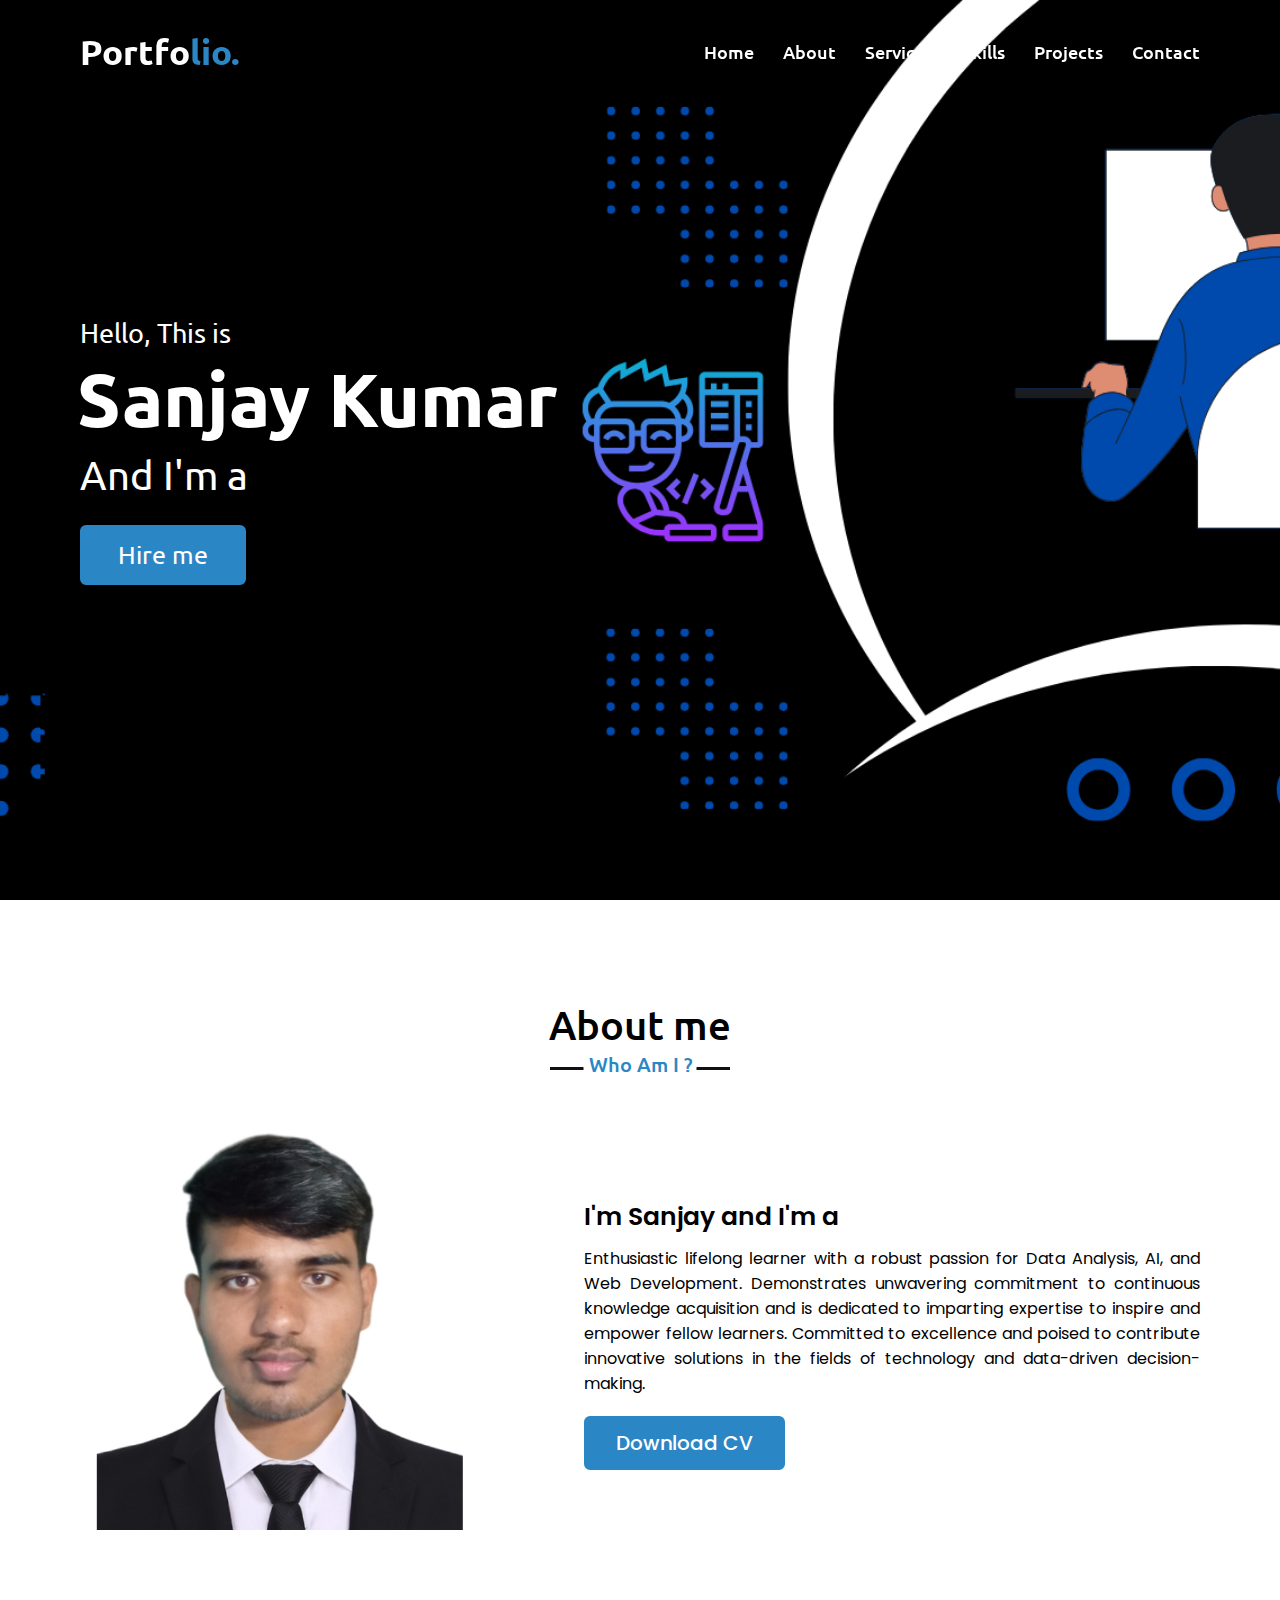
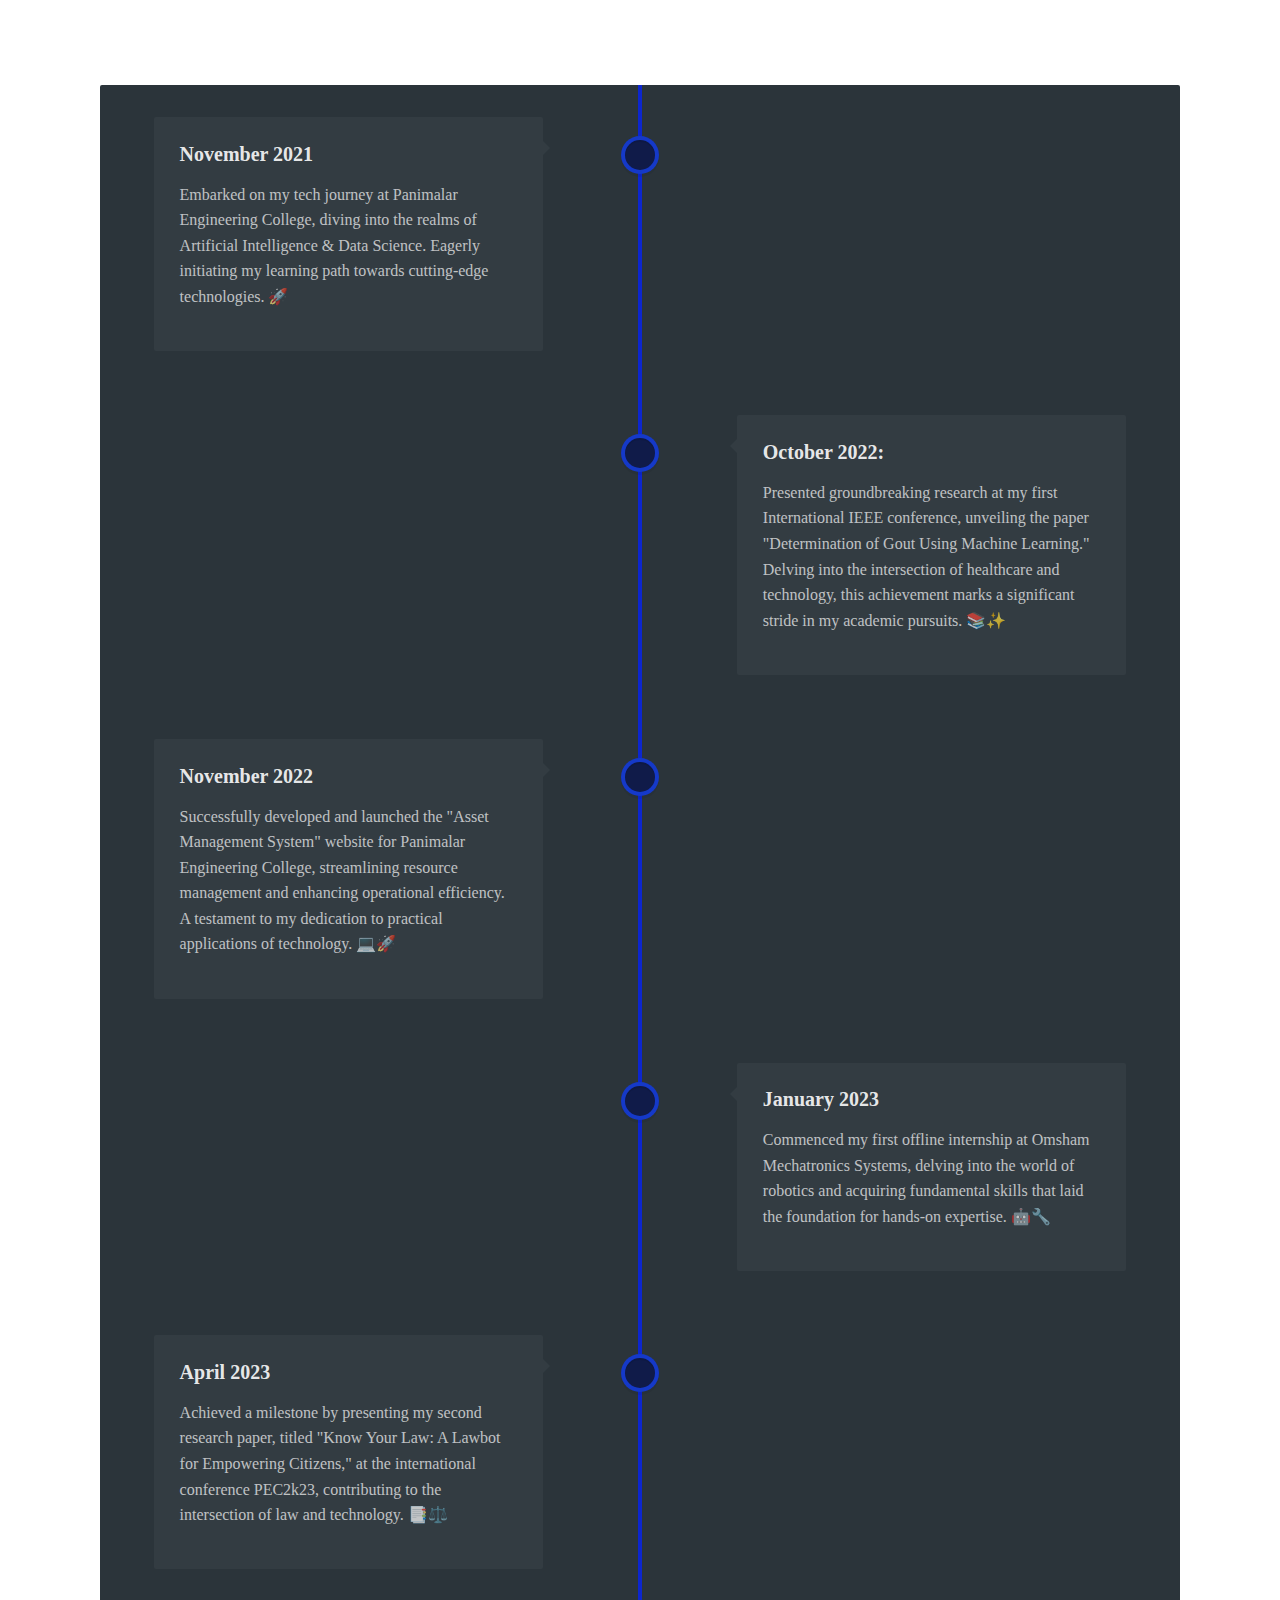
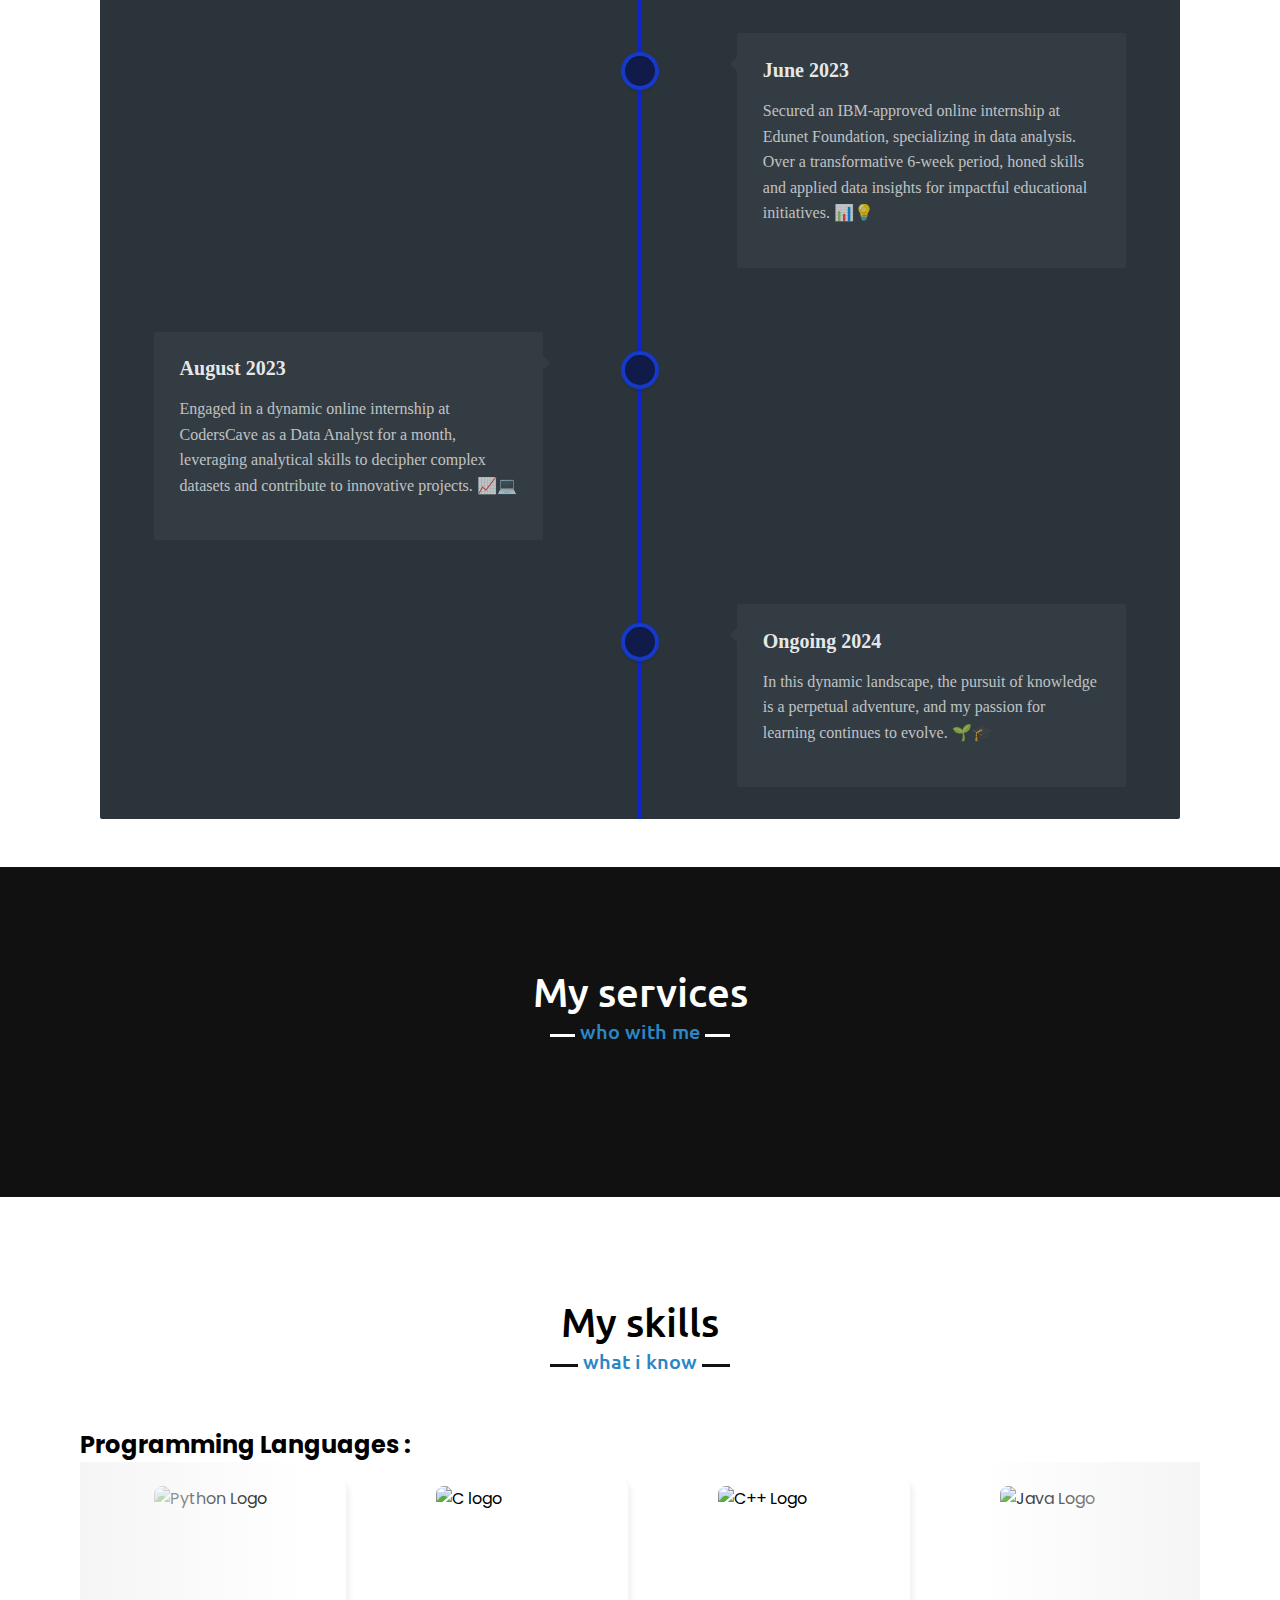
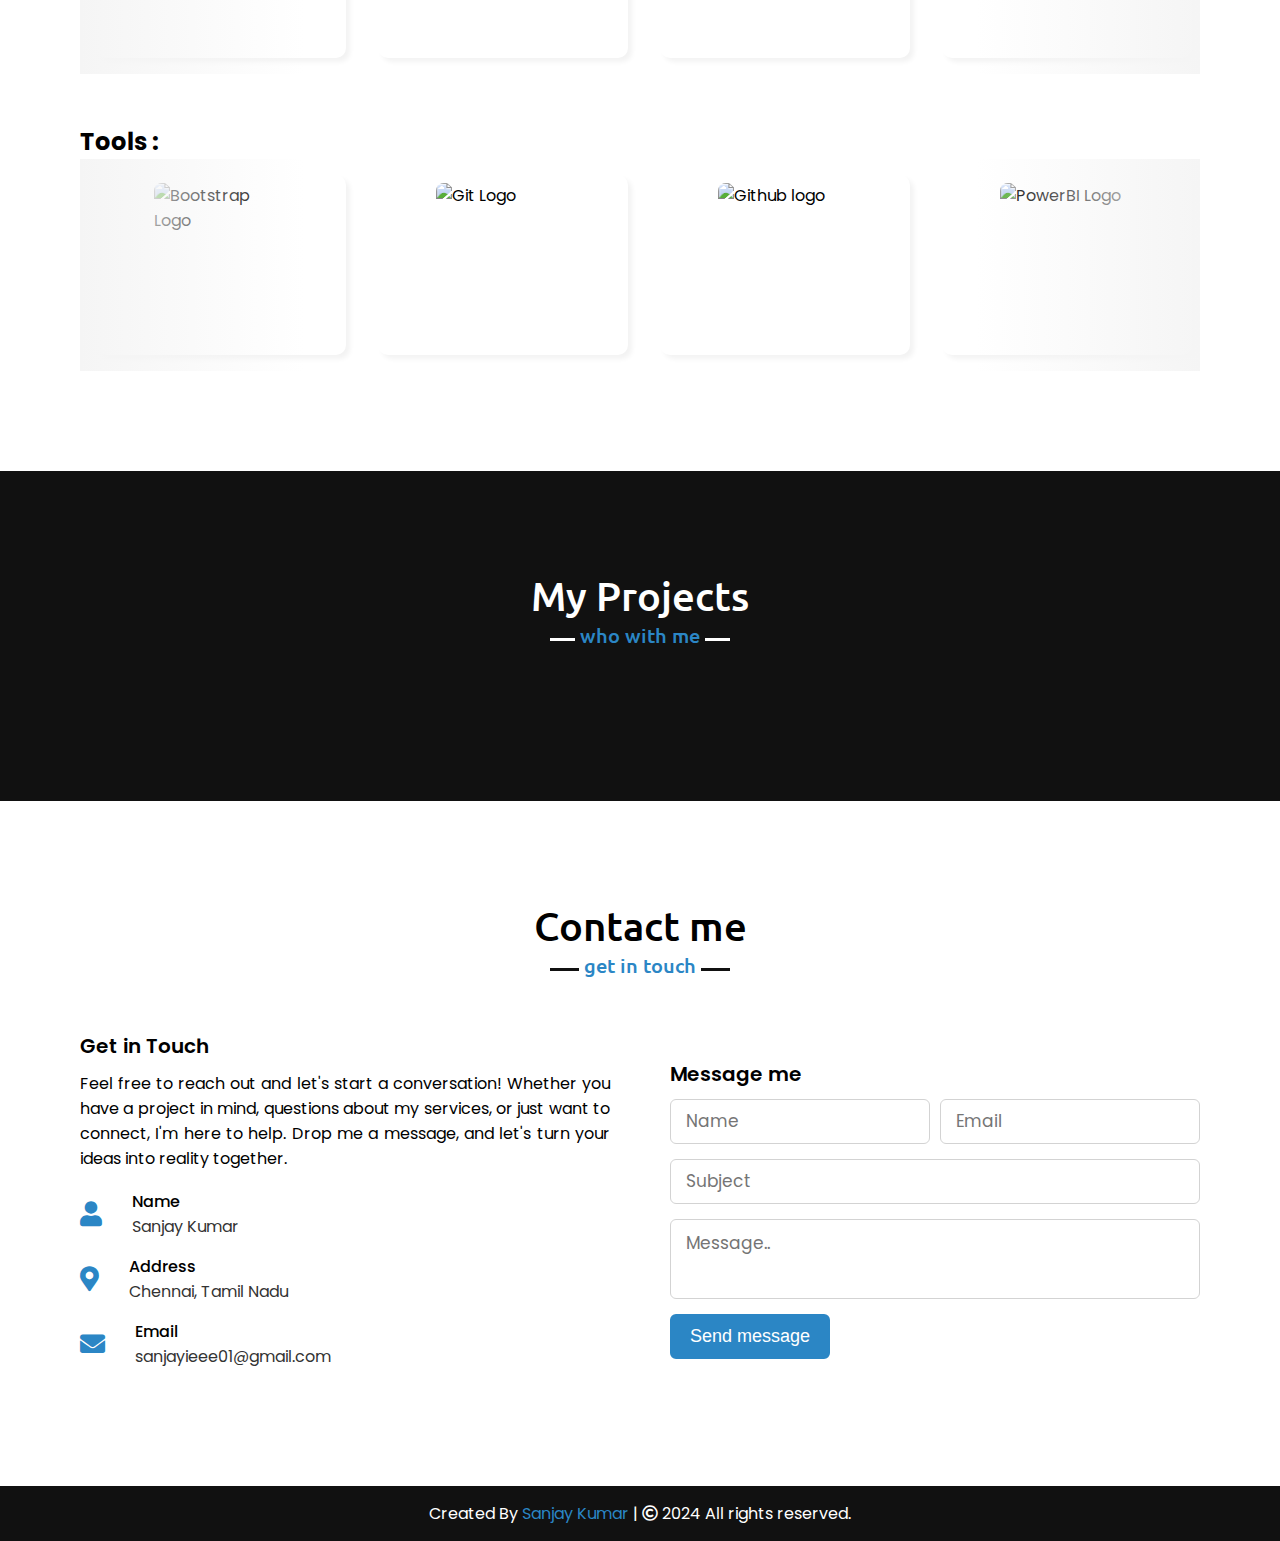
==== index.html @ 92277057 "Update index.html" ====
<!DOCTYPE html>
<!-- Created By Sanjay Kumar -->
<html lang="en">

<head>
    <meta charset="UTF-8">
    <meta name="viewport" content="width=device-width, initial-scale=1.0">
    <title>Sanjay's Portfolio</title>
    <link rel="stylesheet" href="style.css">
    <link rel="stylesheet" href="https://cdnjs.cloudflare.com/ajax/libs/font-awesome/5.15.3/css/all.min.css" />
    <script src="https://code.jquery.com/jquery-3.5.1.min.js"></script>
    <script src="https://cdnjs.cloudflare.com/ajax/libs/typed.js/2.0.11/typed.min.js"></script>
    <script src="https://cdnjs.cloudflare.com/ajax/libs/waypoints/4.0.1/jquery.waypoints.min.js"></script>
    <script src="https://cdnjs.cloudflare.com/ajax/libs/OwlCarousel2/2.3.4/owl.carousel.min.js"></script>
    <link rel="stylesheet"
        href="https://cdnjs.cloudflare.com/ajax/libs/OwlCarousel2/2.3.4/assets/owl.carousel.min.css" />
    <link rel="icon" href="./images/logo.jpeg">
    <style>
        .image-container {
            white-space: nowrap;
            overflow-x: auto;
        }

        .image-container img {
            width: auto;
            height: 30vh;
            /* Adjust the height as needed */
            margin-right: 10px;
            /* Adjust the spacing between images */
        }

        .items:hover {
            animation-play-state: paused;
        }

        .card-link {
            text-decoration: none;
            /* Remove the default underline for links */
            color: #ffffff;
            /* Set the text color for the link */
        }

        .card-link:hover {
            text-decoration: underline;
            /* Add underline on hover */
        }
    </style>
</head>

<body>
    <div class="scroll-up-btn">
        <i class="fas fa-angle-up"></i>
    </div>
    <nav class="navbar">
        <div class="max-width">
            <div class="logo"><a href="#">Portfo<span>lio.</span></a></div>
            <ul class="menu">
                <li><a href="#home" class="menu-btn">Home</a></li>
                <li><a href="#about" class="menu-btn">About</a></li>
                <li><a href="#services" class="menu-btn">Services</a></li>
                <li><a href="#skills" class="menu-btn">Skills</a></li>
                <li><a href="#projects" class="menu-btn">Projects</a></li>
                <li><a href="#contact" class="menu-btn">Contact</a></li>
            </ul>
            <div class="menu-btn">
                <i class="fas fa-bars"></i>
            </div>
        </div>
    </nav>

    <!-- home section start -->
    <section class="home" id="home">
        <div class="max-width">
            <div class="home-content">
                <div class="text-1">Hello, This is</div>
                <div class="text-2">Sanjay Kumar</div>
                <div class="text-3">And I'm a <span class="typing"></span></div>
                <a href="https://www.linkedin.com/in/sanjay-kumar-m-80567622b" target="_blank">Hire me</a>
            </div>
        </div>
    </section>

    <!-- about section start -->
    <section class="about" id="about">
        <div class="max-width">
            <h2 class="title">About me</h2>
            <div class="about-content">
                <div class="column left">
                    <img src="images/profile-2.jpg" alt="">
                </div>
                <div class="column right">
                    <div class="text">I'm Sanjay and I'm a <span class="typing-2"></span></div>
                    <p> Enthusiastic lifelong learner with a robust passion for Data Analysis, AI, and Web Development.
                        Demonstrates unwavering commitment to continuous knowledge acquisition and is dedicated to
                        imparting expertise to inspire and empower fellow learners. Committed to excellence and poised
                        to contribute innovative solutions in the fields of technology and data-driven decision-making.
                    </p>
                    <a href="./images/Sanjay_Kumar_M.pdf" target="_blank">Download CV</a>
                </div>
            </div>
        </div>
    </section>

    <section id="cd-timeline" class="cd-container">
        <div class="cd-timeline-block">
            <div class="cd-timeline-img cd-picture">
            </div>

            <div class="cd-timeline-content">
                <h2>November 2021</h2>
                <p>Embarked on my tech journey at Panimalar Engineering College, diving into the realms of Artificial
                    Intelligence & Data Science. Eagerly initiating my learning path towards cutting-edge technologies.
                    🚀</p>
            </div>
        </div>

        <div class="cd-timeline-block">
            <div class="cd-timeline-img cd-movie">
            </div> <!-- cd-timeline-img -->

            <div class="cd-timeline-content">
                <h2>October 2022:</h2>
                <p>Presented groundbreaking research at my first International IEEE conference, unveiling the paper
                    "Determination of Gout Using Machine Learning." Delving into the intersection of healthcare and
                    technology, this achievement marks a significant stride in my academic pursuits. 📚✨</p>
            </div> <!-- cd-timeline-content -->
        </div> <!-- cd-timeline-block -->

        <div class="cd-timeline-block">
            <div class="cd-timeline-img cd-movie">
            </div> <!-- cd-timeline-img -->

            <div class="cd-timeline-content">
                <h2>November 2022</h2>
                <p>Successfully developed and launched the "Asset Management System" website for Panimalar Engineering
                    College, streamlining resource management and enhancing operational efficiency. A testament to my
                    dedication to practical applications of technology. 💻🚀</p>
            </div> <!-- cd-timeline-content -->
        </div> <!-- cd-timeline-block -->


        <div class="cd-timeline-block">
            <div class="cd-timeline-img cd-movie">
            </div> <!-- cd-timeline-img -->

            <div class="cd-timeline-content">
                <h2>January 2023</h2>
                <p>Commenced my first offline internship at Omsham Mechatronics Systems, delving into the world of
                    robotics and acquiring fundamental skills that laid the foundation for hands-on expertise. 🤖🔧</p>
            </div> <!-- cd-timeline-content -->
        </div> <!-- cd-timeline-block -->

        <div class="cd-timeline-block">
            <div class="cd-timeline-img cd-movie">
            </div> <!-- cd-timeline-img -->

            <div class="cd-timeline-content">
                <h2>April 2023</h2>
                <p>Achieved a milestone by presenting my second research paper, titled "Know Your Law: A Lawbot for
                    Empowering Citizens," at the international conference PEC2k23, contributing to the intersection of
                    law and technology. 📑⚖️</p>
            </div> <!-- cd-timeline-content -->
        </div> <!-- cd-timeline-block -->

        <div class="cd-timeline-block">
            <div class="cd-timeline-img cd-movie">
            </div> <!-- cd-timeline-img -->

            <div class="cd-timeline-content">
                <h2>June 2023</h2>
                <p>Secured an IBM-approved online internship at Edunet Foundation, specializing in data analysis. Over a
                    transformative 6-week period, honed skills and applied data insights for impactful educational
                    initiatives. 📊💡</p>
            </div> <!-- cd-timeline-content -->
        </div> <!-- cd-timeline-block -->


        <div class="cd-timeline-block">
            <div class="cd-timeline-img cd-movie">
            </div> <!-- cd-timeline-img -->

            <div class="cd-timeline-content">
                <h2>August 2023</h2>
                <p>Engaged in a dynamic online internship at CodersCave as a Data Analyst for a month, leveraging
                    analytical skills to decipher complex datasets and contribute to innovative projects. 📈💻</p>
            </div> <!-- cd-timeline-content -->
        </div> <!-- cd-timeline-block -->


        <div class="cd-timeline-block">
            <div class="cd-timeline-img cd-movie">
            </div> <!-- cd-timeline-img -->

            <div class="cd-timeline-content">
                <h2>Ongoing 2024</h2>
                <p> In this dynamic landscape, the pursuit of knowledge is a perpetual adventure, and my passion for
                    learning continues to evolve. 🌱🎓</p>
            </div> <!-- cd-timeline-content -->
        </div> <!-- cd-timeline-block -->

    </section> <!-- cd-timeline -->

    <!-- services section start -->
    <section class="teams" id="services">
        <div class="max-width">
            <h2 class="title">My services</h2>
            <div class="serv-content">
                <div class="carousel owl-carousel">
                    <div class="card">
                        <div class="box">
                            <i class="fas fa-paint-brush"></i>
                            <div class="text">Data Analysis</div>
                            <p>Extracting valuable insights from data to empower informed decision-making and drive
                                business growth.</p>
                        </div>
                    </div>
                    <div class="card">
                        <div class="box">
                            <i class="fas fa-chart-line"></i>
                            <div class="text">Web Development</div>
                            <p>Crafting dynamic and responsive websites tailored to your business needs, ensuring a
                                seamless online presence.</p>
                        </div>
                    </div>
                    <div class="card">
                        <div class="box">
                            <i class="fas fa-code"></i>
                            <div class="text">App Development</div>
                            <p>Building innovative mobile applications that enhance user experiences and bring your
                                ideas to life.</p>
                        </div>
                    </div>
                    <div class="card">
                        <div class="box">
                            <i class="fas fa-code"></i>
                            <div class="text">Video Editing</div>
                            <p>Transforming raw footage into polished videos, adding a professional touch to your visual
                                content.</p>
                        </div>
                    </div>
                    <div class="card">
                        <div class="box">
                            <i class="fas fa-code"></i>
                            <div class="text">Content Writing</div>
                            <p>Creating engaging and impactful content that captivates your audience and strengthens
                                your brand messaging.</p>
                        </div>
                    </div>
                </div>
            </div>
        </div>
        </div>
    </section>

    <!-- skills section start -->
    <section class="skills" id="skills">
        <div class="max-width">
            <h2 class="title">My skills</h2>

            <h2> Programming Languages :</h2>

            <div class="container">
                <div class="faders">
                    <div class="left"></div>
                    <div class="right"></div>
                </div>

                <div class="items">
                    <div class="entry">
                        <img src="https://cdn.freebiesupply.com/logos/large/2x/python-5-logo-png-transparent.png"
                            alt="Python Logo">
                    </div>
                    <div class="entry">
                        <img src="https://imgs.search.brave.com/kbIST97wBjybu79oHpie4VbNH6CrI5nfzrMoOAS5OvQ/rs:fit:860:0:0/g:ce/aHR0cHM6Ly91cGxv/YWQud2lraW1lZGlh/Lm9yZy93aWtpcGVk/aWEvY29tbW9ucy8x/LzE4L0NfUHJvZ3Jh/bW1pbmdfTGFuZ3Vh/Z2Uuc3Zn.svg"
                            alt="C logo">
                    </div>
                    <div class="entry">
                        <img src="https://imgs.search.brave.com/TyVUJFuwH7s97mqcsTnQ-LmlxVu05SVlUpI-mfs8XdY/rs:fit:860:0:0/g:ce/aHR0cHM6Ly9sb2dv/ZGl4LmNvbS9sb2dv/LzExMzc5NDYucG5n"
                            alt="C++ Logo">
                    </div>
                    <div class="entry">
                        <img src="https://cdn.freebiesupply.com/logos/thumbs/1x/java-14-logo.png" alt="Java Logo">
                    </div>
                    <div class="entry">
                        <img src="https://cdn.freebiesupply.com/logos/large/2x/html-5-logo-png-transparent.png"
                            alt="Html Logo">
                    </div>
                    <div class="entry">
                        <img src="https://cdn.freebiesupply.com/logos/large/2x/css-3-logo-png-transparent.png"
                            alt="CSS Logo">
                    </div>
                    <div class="entry">
                        <img src="https://imgs.search.brave.com/9KZ5QUku30Chnurf7-gsZOBdZa3CSEHfxWW1dcJ3gPk/rs:fit:860:0:0/g:ce/aHR0cHM6Ly91cGxv/YWQud2lraW1lZGlh/Lm9yZy93aWtpcGVk/aWEvY29tbW9ucy8y/LzI3L1BIUC1sb2dv/LnN2Zw.svg"
                            alt="PHP Logo">
                    </div>
                    <div class="entry">
                        <img src="https://imgs.search.brave.com/t3FXQTWv3AiPRmihb6w7Wk5YTgsp8i6V89B_5k8G814/rs:fit:860:0:0/g:ce/aHR0cHM6Ly9zZWVr/bG9nby5jb20vaW1h/Z2VzL0ovamF2YXNj/cmlwdC1sb2dvLUU5/NjdFODdENzQtc2Vl/a2xvZ28uY29tLnBu/Zw"
                            alt="Javascript ">
                    </div>
                    <div class="entry">
                        <img src="https://imgs.search.brave.com/wpWkbh6T-5GUmy2bDzy9HALbY8kn7ewxVo3_qu0hLnU/rs:fit:860:0:0/g:ce/aHR0cHM6Ly91cGxv/YWQud2lraW1lZGlh/Lm9yZy93aWtpcGVk/aWEvY29tbW9ucy8z/LzMwL1JlYWN0X0xv/Z29fU1ZHLnN2Zw.svg"
                            alt="React JS">
                    </div>
                    <div class="entry">
                        <img src="https://imgs.search.brave.com/mt3_ltFUor3sJTiWHdmFbORv1QE3PUtM9gsygWvKgFQ/rs:fit:860:0:0/g:ce/aHR0cHM6Ly9zZWVr/bG9nby5jb20vaW1h/Z2VzL04vbm9kZWpz/LWxvZ28tRkJFMTIy/RTM3Ny1zZWVrbG9n/by5jb20ucG5n"
                            alt="Node JS">
                    </div>
                    <div class="entry">
                        <img src="https://imgs.search.brave.com/vwFj-8iFYyd_V6gudqZ3Qqc0G3S7vSO-88O7E0a51Wc/rs:fit:860:0:0/g:ce/aHR0cHM6Ly93d3cu/bG9nby53aW5lL2Ev/bG9nby9SXyhwcm9n/cmFtbWluZ19sYW5n/dWFnZSkvUl8ocHJv/Z3JhbW1pbmdfbGFu/Z3VhZ2UpLUxvZ28u/d2luZS5zdmc.svg"
                            alt="R Logo">
                    </div>
                    <div class="entry">
                        <img src="https://imgs.search.brave.com/vwFj-8iFYyd_V6gudqZ3Qqc0G3S7vSO-88O7E0a51Wc/rs:fit:860:0:0/g:ce/aHR0cHM6Ly93d3cu/bG9nby53aW5lL2Ev/bG9nby9SXyhwcm9n/cmFtbWluZ19sYW5n/dWFnZSkvUl8ocHJv/Z3JhbW1pbmdfbGFu/Z3VhZ2UpLUxvZ28u/d2luZS5zdmc.svg"
                            alt="Smiling chick">
                    </div>

                </div>
            </div>
            <br><br>

            <h2> Tools :</h2>

            <div class="container">
                <div class="faders">
                    <div class="left"></div>
                    <div class="right"></div>
                </div>

                <div class="items">
                    <div class="entry">
                        <img src="https://imgs.search.brave.com/jLap1gkvy3LYJ3tzFyGH-gsbcPd3wiGPQVq7Bs9guEo/rs:fit:860:0:0/g:ce/aHR0cHM6Ly91cGxv/YWQud2lraW1lZGlh/Lm9yZy93aWtpcGVk/aWEvY29tbW9ucy9i/L2IyL0Jvb3RzdHJh/cF9sb2dvLnN2Zw.svg"
                            alt="Bootstrap Logo">
                    </div>
                    <div class="entry">
                        <img src="https://imgs.search.brave.com/RJp5h3w0_IULtQNxEDU-19kMLcGAUmmKLqHkR8tKRGE/rs:fit:860:0:0/g:ce/aHR0cHM6Ly9sb2dv/cy1kb3dubG9hZC5j/b20vd3AtY29udGVu/dC91cGxvYWRzLzIw/MjEvMDEvR2l0X0xv/Z28tNzAweDcwMC5w/bmc"
                            alt="Git Logo">
                    </div>
                    <div class="entry">
                        <img src="https://imgs.search.brave.com/uP_AXwDlduVSD7yHigFcNnh6RHtGrwEV9jPYMurixRA/rs:fit:860:0:0/g:ce/aHR0cHM6Ly93d3cu/bG9nby53aW5lL2Ev/bG9nby9HaXRIdWIv/R2l0SHViLUxvZ28u/d2luZS5zdmc.svg"
                            alt="Github logo">
                    </div>
                    <div class="entry">
                        <img src="https://imgs.search.brave.com/w420Gjo4m6-sTGX3pjG32vrEo2awdGEZLUF0sbSHqVo/rs:fit:860:0:0/g:ce/aHR0cHM6Ly91cGxv/YWQud2lraW1lZGlh/Lm9yZy93aWtpcGVk/aWEvY29tbW9ucy9j/L2NmL05ld19Qb3dl/cl9CSV9Mb2dvLnN2/Zw.svg"
                            alt="PowerBI Logo">
                    </div>
                    <div class="entry">
                        <img src="https://imgs.search.brave.com/NIe1DyUJvphOl3NAgsnOcPoGzcOHE3LK9YACHL_cOVo/rs:fit:860:0:0/g:ce/aHR0cHM6Ly91cGxv/YWQud2lraW1lZGlh/Lm9yZy93aWtpcGVk/aWEvY29tbW9ucy83/LzczL01pY3Jvc29m/dF9FeGNlbF8yMDEz/LTIwMTlfbG9nby5z/dmc.svg"
                            alt="Excel Logo">
                    </div>
                    <div class="entry">
                        <img src="https://imgs.search.brave.com/6lHxBgRoJ7Yy405ITGS8dhRMVHPgaXtdT-l8BGSmBM8/rs:fit:860:0:0/g:ce/aHR0cHM6Ly93d3cu/bG9nby53aW5lL2Ev/bG9nby9NeVNRTC9N/eVNRTC1Mb2dvLndp/bmUuc3Zn.svg"
                            alt="MYSql Logo">
                    </div>
                    <div class="entry">
                        <img src="https://imgs.search.brave.com/V6OoCNLWWpOLuE7hrm4Mqu5kIYmg9GtDlreQWuGDr84/rs:fit:860:0:0/g:ce/aHR0cHM6Ly93d3cu/bG9nby53aW5lL2Ev/bG9nby9TUUxpdGUv/U1FMaXRlLUxvZ28u/d2luZS5zdmc.svg"
                            alt="SQLite Logo">
                    </div>
                    <div class="entry">
                        <img src="https://cdn.freebiesupply.com/logos/thumbs/1x/postgresql-logo.png"
                            alt="PostgreSql Logo">
                    </div>
                    <div class="entry">
                        <img src="https://imgs.search.brave.com/zHXlVW0w-bm_Li1zCJEzy2IQCdoqJ5ebOzcfbhnNQdg/rs:fit:860:0:0/g:ce/aHR0cHM6Ly9wbHVz/cG5nLmNvbS9pbWct/cG5nL2xvZ28tbW9u/Z29kYi1wbmctbW9u/Z29kYi1sb2dvLWFu/eXRoaW5nLWJ1dC10/aGUtc2ltcGxlc3Qt/b2Ytd2ViLWFwcGxp/Y2F0aW9ucy1yZXF1/aXJlcy1hLWRhdGFi/YXNlLXRvLXN0b3Jl/LWFuZC1zZXJ2ZS1j/b250ZW50LWZyb20t/Y2hvb3NpbmctdGhl/LXJpZ2h0LWRhdGFi/YXNlLWFuZC1zdHJ1/Y3R1cmluZy00MTMu/cG5n"
                            alt="Mango DB">
                    </div>
                    <div class="entry">
                        <img src="https://imgs.search.brave.com/3V8YigbIFq92hv4S6-C3Y3oqbU01M69cwSTOYF3hCZY/rs:fit:860:0:0/g:ce/aHR0cHM6Ly91bml0/eTNkLmNvbS9wcm9m/aWxlcy91bml0eTNk/L3RoZW1lcy91bml0/eS9pbWFnZXMvcGFn/ZXMvYnJhbmRpbmdf/dHJhZGVtYXJrcy91/bml0eS10YWIucG5n"
                            alt="Unity Logo">
                    </div>
                    <div class="entry">
                        <img src="https://imgs.search.brave.com/q6-HSQSpaUaItvIsjhjFAlrggxYLSWL6zJi2IHNzEk0/rs:fit:860:0:0/g:ce/aHR0cHM6Ly93d3cu/bmljZXBuZy5jb20v/cG5nL2RldGFpbC8z/NDMtMzQzNjM0M19i/bGVuZGVyLWxvZ28t/cG5nLnBuZw"
                            alt="Blender Logo">
                    </div>
                    <div class="entry">
                        <img src="https://imgs.search.brave.com/zgzvXz9ZewLjQOn9Pdg2QIAeyggJZPK5V-NhZ44VnhE/rs:fit:860:0:0/g:ce/aHR0cHM6Ly9mcmVl/bG9nb3BuZy5jb20v/aW1hZ2VzL2FsbF9p/bWcvMTY2NDI4NDgz/NmNhcC1jdXQtbG9n/by1wbmcucG5n"
                            alt="Capcut Logo">
                    </div>
                    <div class="entry">
                        <img src="https://imgs.search.brave.com/qMQ6ladRPDr7nOboMD1wQ83xaAsoGwJV4OM8-QJX1QA/rs:fit:860:0:0/g:ce/aHR0cHM6Ly9mcmVl/bG9nb3BuZy5jb20v/aW1hZ2VzL2FsbF9p/bWcvMTY2NDIxNzA0/OGxvZ28ta2luZW1h/c3Rlci1wbmcucG5n"
                            alt="KineMaster Logo">
                    </div>
                    <div class="entry">
                        <img src="https://imgs.search.brave.com/zgzvXz9ZewLjQOn9Pdg2QIAeyggJZPK5V-NhZ44VnhE/rs:fit:860:0:0/g:ce/aHR0cHM6Ly9mcmVl/bG9nb3BuZy5jb20v/aW1hZ2VzL2FsbF9p/bWcvMTY2NDI4NDgz/NmNhcC1jdXQtbG9n/by1wbmcucG5n"
                            alt="Capcut Logo">
                    </div>

                </div>
            </div>


            <!--<div class="skills-content">
                <div class="column left">
                    <div class="text">My creative skills & experiences.</div>
                    <p>Lorem ipsum dolor sit amet consectetur adipisicing elit. Dignissimos, ratione error est recusandae consequatur, iusto illum deleniti quidem impedit, quos quaerat quis minima sequi. Cupiditate recusandae laudantium esse, harum animi aspernatur quisquam et delectus ipsum quam alias quaerat? Quasi hic quidem illum. Ad delectus natus aut hic explicabo minus quod.</p>
                    <a href="#">Read more</a>
                </div>
                <div class="card">
                    <div class="box">
                    Sanjay Kumar
                </div>
            </div>
                <div class="column right">
                    <div class="bars">
                        <div class="info">
                            <span>HTML</span>
                            <span>90%</span>
                        </div>
                        <div class="line html"></div>
                    </div>
                    <div class="bars">
                        <div class="info">
                            <span>CSS</span>
                            <span>60%</span>
                        </div>
                        <div class="line css"></div>
                    </div>
                    <div class="bars">
                        <div class="info">
                            <span>JavaScript</span>
                            <span>80%</span>
                        </div>
                        <div class="line js"></div>
                    </div>
                    <div class="bars">
                        <div class="info">
                            <span>PHP</span>
                            <span>50%</span>
                        </div>
                        <div class="line php"></div>
                    </div>
                    <div class="bars">
                        <div class="info">
                            <span>MySQL</span>
                            <span>70%</span>
                        </div>
                        <div class="line mysql"></div>
                    </div>
                </div>
            </div>-->
        </div>
    </section>

    <!-- teams section start -->
    <section class="teams" id="rojects">
        <div class="max-width">
            <h2 class="title">My Projects</h2>
            <div class="carousel owl-carousel">
                <a href="https://github.com/SanjayKumar-Codes/Law_Bot" target="_blank" class="card-link">
                    <div class="card">
                        <div class="box">
                            <img src="https://img.freepik.com/free-vector/judge-online-service-platform-court-worker-stand-justice-law-judge-traditional-black-robe-hearing-case-website-flat-vector-illustration_613284-1530.jpg?w=996&t=st=1706425615~exp=1706426215~hmac=264b5a83e776bcd0153f4c05a5513d2dc71aec3bfb85c9d617b75af9ead7ca22"
                                alt="Law Bot">
                            <div class="text">Law Bot</div>
                            <p>Revolutionizing legal processes through an AI-powered platform, optimizing efficiency and
                                accuracy.</p>
                        </div>
                    </div>
                </a>
                <a href="https://github.com/SanjayKumar-Codes/Asset_Log" target="_blank" class="card-link">
                    <div class="card">
                        <div class="box">
                            <img src="https://img.freepik.com/free-vector/isometric-finance-investment-concept_1284-37751.jpg?w=996&t=st=1706425115~exp=1706425715~hmac=e05fe4a0c80884c9eeba4b6b30c9840801d24c75d817da1242c3b6acd13b5e25"
                                alt="Assets">
                            <div class="text">Asset Management System</div>
                            <p>Streamlining asset tracking and management for enhanced organizational control and
                                resource
                                optimization.</p>
                        </div>
                    </div>
                </a>
                <a href="https://github.com/SanjayKumar-Codes/Visitors_Log" target="_blank" class="card-link">
                    <div class="card">
                        <div class="box">
                            <img src="https://img.freepik.com/free-vector/illustration-diverse-people_53876-28459.jpg?w=740&t=st=1706425205~exp=1706425805~hmac=988b2286ebec87ae1ad0a8985d9767497c5f897f844ff462af9d0ba2db3cde8e"
                                alt="Visitors">
                            <div class="text">Visitors Management Sysytem</div>
                            <p>Ensuring secure premises with a streamlined system for efficient visitor tracking and
                                management.</p>
                        </div>
                    </div>
                </a>
                <a href="https://github.com/SanjayKumar-Codes/Medi_bot" target="_blank" class="card-link">
                    <div class="card">
                        <div class="box">
                            <img src="https://img.freepik.com/free-vector/isometric-icon-with-online-medical-care-service-chatbot-talking-people-3d_1284-63041.jpg?w=740&t=st=1706425269~exp=1706425869~hmac=cf7d944d381cbfec706df960d5aab91e24feb884d7f051906a0450a69b1aa9be"
                                alt="Medibot">
                            <div class="text">Medi Bot</div>
                            <p>Empowering healthcare with an intelligent chatbot, providing instant medical assistance
                                and information.</p>
                        </div>
                    </div>
                </a>
                <a href="https://github.com/SanjayKumar-Codes/CodersCave-Data_Analysis" target="_blank"
                    class="card-link">
                    <div class="card">
                        <div class="box">
                            <img src="https://img.freepik.com/free-vector/people-analyzing-growth-charts-illustrated_23-2148865275.jpg?w=740&t=st=1706425341~exp=1706425941~hmac=817196eafbe5c776d71b274874ba3684907f4a45b464fa58a169b32aa6b198f1"
                                alt="Data Analysis">
                            <div class="text">Data Analysis</div>
                            <p>Delving into complex datasets at CodersCave to uncover meaningful insights and drive
                                data-informed decisions.</p>
                        </div>
                    </div>
                </a>
                <a href="https://github.com/SanjayKumar-Codes/IBM-Data-Analysis" target="_blank" class="card-link">
                    <div class="card">
                        <div class="box">
                            <img src="https://img.freepik.com/free-photo/business-data-analysis_53876-95296.jpg?w=996&t=st=1706425403~exp=1706426003~hmac=74fd1042ba80ca553065e35d93760c47713c24e8715f386c89f22f3bd39019fb"
                                alt="Data Analysis">
                            <div class="text">Data Analysis</div>
                            <p>Leveraging advanced analytics techniques at IBM to extract valuable insights and enhance
                                decision-making processes.</p>
                        </div>
                    </div>
                </a>
            </div>
        </div>
    </section>

    <!-- teams section start -->
    <!--<section class="teams" id="teams">
        <div class="max-width">
            <h2 class="title">My teams</h2>
            <div class="carousel owl-carousel">
                <div class="card">
                    <div class="box">
                        <img src="images/profile-1.jpeg" alt="">
                        <div class="text">Someone name</div>
                        <p>Lorem ipsum dolor sit amet consectetur adipisicing elit.</p>
                    </div>
                </div>
                <div class="card">
                    <div class="box">
                        <img src="images/profile-2.jpeg" alt="">
                        <div class="text">Someone name</div>
                        <p>Lorem ipsum dolor sit amet consectetur adipisicing elit.</p>
                    </div>
                </div>
                <div class="card">
                    <div class="box">
                        <img src="images/profile-3.jpeg" alt="">
                        <div class="text">Someone name</div>
                        <p>Lorem ipsum dolor sit amet consectetur adipisicing elit.</p>
                    </div>
                </div>
                <div class="card">
                    <div class="box">
                        <img src="images/profile-4.jpeg" alt="">
                        <div class="text">Someone name</div>
                        <p>Lorem ipsum dolor sit amet consectetur adipisicing elit.</p>
                    </div>
                </div>
                <div class="card">
                    <div class="box">
                        <img src="images/profile-5.jpeg" alt="">
                        <div class="text">Someone name</div>
                        <p>Lorem ipsum dolor sit amet consectetur adipisicing elit.</p>
                    </div>
                </div>
            </div>
        </div>
    </section> -->


    <!-- contact section start -->
    <section class="contact" id="contact">
        <div class="max-width">
            <h2 class="title">Contact me</h2>
            <div class="contact-content">
                <div class="column left">
                    <div class="text">Get in Touch</div>
                    <p> Feel free to reach out and let's start a conversation! Whether you have a project in mind,
                        questions about my services, or just want to connect, I'm here to help. Drop me a message, and
                        let's turn your ideas into reality together.</p>
                    <div class="icons">
                        <div class="row">
                            <i class="fas fa-user"></i>
                            <div class="info">
                                <div class="head">Name</div>
                                <div class="sub-title">Sanjay Kumar</div>
                            </div>
                        </div>
                        <div class="row">
                            <i class="fas fa-map-marker-alt"></i>
                            <div class="info">
                                <div class="head">Address</div>
                                <div class="sub-title">Chennai, Tamil Nadu</div>
                            </div>
                        </div>
                        <div class="row">
                            <i class="fas fa-envelope"></i>
                            <div class="info">
                                <div class="head">Email</div>
                                <div class="sub-title">sanjayieee01@gmail.com</div>
                            </div>
                        </div>
                    </div>
                </div>
                <div class="column right">
                    <div class="text">Message me</div>
                    <form action="#">
                        <div class="fields">
                            <div class="field name">
                                <input type="text" placeholder="Name" required>
                            </div>
                            <div class="field email">
                                <input type="email" placeholder="Email" required>
                            </div>
                        </div>
                        <div class="field">
                            <input type="text" placeholder="Subject" required>
                        </div>
                        <div class="field textarea">
                            <textarea cols="30" rows="10" placeholder="Message.." required></textarea>
                        </div>
                        <div class="button-area">
                            <button type="submit">Send message</button>
                        </div>
                    </form>
                </div>
            </div>
        </div>
    </section>

    <!-- footer section start -->
    <footer>
        <span>Created By <a href="https://www.linkedin.com/in/sanjay-kumar-m-80567622b" target="_blank">Sanjay Kumar</a>
            | <span class="far fa-copyright"></span> 2024 All rights reserved.</span>
    </footer>

    <script src="script.js"></script>
</body>

</html>
---- style.css ----
/*  import google fonts */
@import url('https://fonts.googleapis.com/css2?family=Poppins:wght@400;500;600;700&family=Ubuntu:wght@400;500;700&display=swap');

* {
    margin: 0;
    padding: 0;
    box-sizing: border-box;
    text-decoration: none;
}

html {
    scroll-behavior: smooth;
}

/* custom scroll bar */
::-webkit-scrollbar {
    width: 10px;
}

::-webkit-scrollbar-track {
    background: #f1f1f1;
}

::-webkit-scrollbar-thumb {
    background: #888;
}

::-webkit-scrollbar-thumb:hover {
    background: #555;
}

/* all similar content styling codes */
section {
    padding: 100px 0;
}

.max-width {
    max-width: 1300px;
    padding: 0 80px;
    margin: auto;
}

.about,
.services,
.skills,
.teams,
.contact,
footer {
    font-family: 'Poppins', sans-serif;
}

.about .about-content,
.services .serv-content,
.skills .skills-content,
.contact .contact-content {
    display: flex;
    flex-wrap: wrap;
    align-items: center;
    justify-content: space-between;
}

section .title {
    position: relative;
    text-align: center;
    font-size: 40px;
    font-weight: 500;
    margin-bottom: 60px;
    padding-bottom: 20px;
    font-family: 'Ubuntu', sans-serif;
}

section .title::before {
    content: "";
    position: absolute;
    bottom: 0px;
    left: 50%;
    width: 180px;
    height: 3px;
    background: #111;
    transform: translateX(-50%);
}

section .title::after {
    position: absolute;
    bottom: -8px;
    left: 50%;
    font-size: 20px;
    color: #2B86C5;
    padding: 0 5px;
    background: #ffffff;
    transform: translateX(-50%);
}

/* navbar styling */
.navbar {
    position: fixed;
    width: 100%;
    z-index: 999;
    padding: 30px 0;
    font-family: 'Ubuntu', sans-serif;
    transition: all 0.3s ease;
}

.navbar.sticky {
    padding: 15px 0;
    background: #0d4793;
    background-color: #FF3CAC;
    background-image: linear-gradient(225deg, #FF3CAC 0%, #784BA0 50%, #2B86C5 100%);
}

.navbar .max-width {
    display: flex;
    align-items: center;
    justify-content: space-between;
}

.navbar .logo a {
    color: #fff;
    font-size: 35px;
    font-weight: 600;
}

.navbar .logo a span {
    color: #2B86C5;
    transition: all 0.3s ease;
}

.navbar.sticky .logo a span {
    color: #fff;
}

.navbar .menu li {
    list-style: none;
    display: inline-block;
}

.navbar .menu li a {
    display: block;
    color: #fff;
    font-size: 18px;
    font-weight: 500;
    margin-left: 25px;
    transition: color 0.3s ease;
}

.navbar .menu li a:hover {
    color: #2B86C5;
}

.navbar.sticky .menu li a:hover {
    color: #fff;
}

/* menu btn styling */
.menu-btn {
    color: #fff;
    font-size: 23px;
    cursor: pointer;
    display: none;
}

.scroll-up-btn {
    position: fixed;
    height: 45px;
    width: 42px;
    background: #2B86C5;
    right: 30px;
    bottom: 10px;
    text-align: center;
    line-height: 45px;
    color: #fff;
    z-index: 9999;
    font-size: 30px;
    border-radius: 6px;
    border-bottom-width: 2px;
    cursor: pointer;
    opacity: 0;
    pointer-events: none;
    transition: all 0.3s ease;
}

.scroll-up-btn.show {
    bottom: 30px;
    opacity: 1;
    pointer-events: auto;
}

.scroll-up-btn:hover {
    filter: brightness(90%);
}


/* home section styling */
.home {
    display: flex;
    background: url("images/banner1.png") no-repeat center;
    height: 100vh;
    color: #fff;
    min-height: 500px;
    background-size: cover;
    background-attachment: fixed;
    font-family: 'Ubuntu', sans-serif;
}

.home .max-width {
    width: 100%;
    display: flex;
}

.home .max-width .row {
    margin-right: 0;
}

.home .home-content .text-1 {
    font-size: 27px;
}

.home .home-content .text-2 {
    font-size: 75px;
    font-weight: 600;
    margin-left: -3px;
}

.home .home-content .text-3 {
    font-size: 40px;
    margin: 5px 0;
}

.home .home-content .text-3 span {
    color: #2B86C5;
    font-weight: 500;
}

.home .home-content a {
    display: inline-block;
    background: #2B86C5;
    color: #fff;
    font-size: 25px;
    padding: 12px 36px;
    margin-top: 20px;
    font-weight: 400;
    border-radius: 6px;
    border: 2px solid #2B86C5;
    transition: all 0.3s ease;
}

.home .home-content a:hover {
    color: #2B86C5;
    background: none;
}

/* about section styling */
.about .title::after {
    content: "Who Am I ?";
}

.about .about-content .left {
    width: 45%;
}

.about .about-content .left img {
    height: 400px;
    width: 400px;
    object-fit: cover;
    border-radius: 6px;
}

.about .about-content .right {
    width: 55%;
}

.about .about-content .right .text {
    font-size: 25px;
    font-weight: 600;
    margin-bottom: 10px;
}

.about .about-content .right .text span {
    color: #2B86C5;
}

.about .about-content .right p {
    text-align: justify;
}

.about .about-content .right a {
    display: inline-block;
    background: #2B86C5;
    color: #fff;
    font-size: 20px;
    font-weight: 500;
    padding: 10px 30px;
    margin-top: 20px;
    border-radius: 6px;
    border: 2px solid #2B86C5;
    transition: all 0.3s ease;
}

.about .about-content .right a:hover {
    color: #2B86C5;
    background: none;
}

/* services section styling */
.services,
.teams {
    color: #fff;
    background: #111;
}

.services .title::before,
.teams .title::before {
    background: #fff;
}

.services .title::after,
.teams .title::after {
    background: #111;
    content: "what i provide";
}

.services .serv-content .card {
    width: calc(33% - 20px);
    background: #222;
    text-align: center;
    border-radius: 6px;
    padding: 50px 25px;
    cursor: pointer;
    transition: all 0.3s ease;
}

.services .serv-content .card:hover {
    background: #2B86C5;
}

.services .serv-content .card .box {
    transition: all 0.3s ease;
}

.services .serv-content .card:hover .box {
    transform: scale(1.05);
}

.services .serv-content .card i {
    font-size: 50px;
    color: #2B86C5;
    transition: color 0.3s ease;
}

.services .serv-content .card:hover i {
    color: #fff;
}

.services .serv-content .card .text {
    font-size: 25px;
    font-weight: 500;
    margin: 10px 0 7px 0;
}

/* skills section styling */

.skills .title::after {
    content: "what i know";
}

.skills .skills-content .column {
    width: calc(50% - 30px);
}

.skills .skills-content .left .text {
    font-size: 20px;
    font-weight: 600;
    margin-bottom: 10px;
}

.skills .skills-content .left p {
    text-align: justify;
}

.skills .skills-content .left a {
    display: inline-block;
    background: #2B86C5;
    color: #fff;
    font-size: 18px;
    font-weight: 500;
    padding: 8px 16px;
    margin-top: 20px;
    border-radius: 6px;
    border: 2px solid #2B86C5;
    transition: all 0.3s ease;
}

.skills .skills-content .left a:hover {
    color: #2B86C5;
    background: none;
}

.skills .skills-content .right .bars {
    margin-bottom: 15px;
}

.skills .skills-content .right .info {
    display: flex;
    margin-bottom: 5px;
    align-items: center;
    justify-content: space-between;
}

.skills .skills-content .right span {
    font-weight: 500;
    font-size: 18px;
}

.skills .skills-content .right .line {
    height: 5px;
    width: 100%;
    background: lightgrey;
    position: relative;
}

.skills .skills-content .right .line::before {
    content: "";
    position: absolute;
    height: 100%;
    left: 0;
    top: 0;
    background: #2B86C5;
}

.skills-content .right .html::before {
    width: 90%;
}

.skills-content .right .css::before {
    width: 60%;
}

.skills-content .right .js::before {
    width: 80%;
}

.skills-content .right .php::before {
    width: 50%;
}

.skills-content .right .mysql::before {
    width: 70%;
}

/* teams section styling */
.teams .title::after {
    content: "who with me";
}

.teams .carousel .card {
    background: #222;
    border-radius: 6px;
    padding: 25px 35px;
    text-align: center;
    overflow: hidden;
    transition: all 0.3s ease;
}

.teams .carousel .card:hover {
    background: #2B86C5;
}

.teams .carousel .card .box {
    display: flex;
    padding: 50px 25px;
    flex-direction: column;
    align-items: center;
    justify-content: center;
    transition: all 0.3s ease;
}

.teams .carousel .card:hover .box {
    transform: scale(1.05);
}

.teams .carousel .card .text {
    font-size: 25px;
    font-weight: 500;
    margin: 10px 0 7px 0;
}

.teams .carousel .card img {
    height: 150px;
    width: 150px;
    object-fit: cover;
    border-radius: 50%;
    border: 5px solid #2B86C5;
    transition: all 0.3s ease;
}

.teams .carousel .card:hover img {
    border-color: #fff;
}

.owl-dots {
    text-align: center;
    margin-top: 20px;
}

.owl-dot {
    height: 13px;
    width: 13px;
    margin: 0 5px;
    outline: none !important;
    border-radius: 50%;
    border: 2px solid #2B86C5 !important;
    transition: all 0.3s ease;
}

.owl-dot.active {
    width: 35px;
    border-radius: 14px;
}

.owl-dot.active,
.owl-dot:hover {
    background: #2B86C5 !important;
}

/* contact section styling */
.contact .title::after {
    content: "get in touch";
}

.contact .contact-content .column {
    width: calc(50% - 30px);
}

.contact .contact-content .text {
    font-size: 20px;
    font-weight: 600;
    margin-bottom: 10px;
}

.contact .contact-content .left p {
    text-align: justify;
}

.contact .contact-content .left .icons {
    margin: 10px 0;
}

.contact .contact-content .row {
    display: flex;
    height: 65px;
    align-items: center;
}

.contact .contact-content .row .info {
    margin-left: 30px;
}

.contact .contact-content .row i {
    font-size: 25px;
    color: #2B86C5;
}

.contact .contact-content .info .head {
    font-weight: 500;
}

.contact .contact-content .info .sub-title {
    color: #333;
}

.contact .right form .fields {
    display: flex;
}

.contact .right form .field,
.contact .right form .fields .field {
    height: 45px;
    width: 100%;
    margin-bottom: 15px;
}

.contact .right form .textarea {
    height: 80px;
    width: 100%;
}

.contact .right form .name {
    margin-right: 10px;
}

.contact .right form .field input,
.contact .right form .textarea textarea {
    height: 100%;
    width: 100%;
    border: 1px solid lightgrey;
    border-radius: 6px;
    outline: none;
    padding: 0 15px;
    font-size: 17px;
    font-family: 'Poppins', sans-serif;
    transition: all 0.3s ease;
}

.contact .right form .field input:focus,
.contact .right form .textarea textarea:focus {
    border-color: #b3b3b3;
}

.contact .right form .textarea textarea {
    padding-top: 10px;
    resize: none;
}

.contact .right form .button-area {
    display: flex;
    align-items: center;
}

.right form .button-area button {
    color: #fff;
    display: block;
    width: 160px !important;
    height: 45px;
    outline: none;
    font-size: 18px;
    font-weight: 500;
    border-radius: 6px;
    cursor: pointer;
    flex-wrap: nowrap;
    background: #2B86C5;
    border: 2px solid #2B86C5;
    transition: all 0.3s ease;
}

.right form .button-area button:hover {
    color: #2B86C5;
    background: none;
}

/* footer section styling */
footer {
    background: #111;
    padding: 15px 23px;
    color: #fff;
    text-align: center;
}

footer span a {
    color: #2B86C5;
    text-decoration: none;
}

footer span a:hover {
    text-decoration: underline;
}


/* responsive media query start */
@media (max-width: 1104px) {
    .about .about-content .left img {
        height: 350px;
        width: 350px;
    }
}

@media (max-width: 991px) {
    .max-width {
        padding: 0 50px;
    }
}

@media (max-width: 947px) {
    .menu-btn {
        display: block;
        z-index: 999;
    }

    .menu-btn i.active:before {
        content: "\f00d";
    }

    .navbar .menu {
        position: fixed;
        height: 100vh;
        width: 100%;
        left: -100%;
        top: 0;
        background: #111;
        text-align: center;
        padding-top: 80px;
        transition: all 0.3s ease;
    }

    .navbar .menu.active {
        left: 0;
    }

    .navbar .menu li {
        display: block;
    }

    .navbar .menu li a {
        display: inline-block;
        margin: 20px 0;
        font-size: 25px;
    }

    .home .home-content .text-2 {
        font-size: 70px;
    }

    .home .home-content .text-3 {
        font-size: 35px;
    }

    .home .home-content a {
        font-size: 23px;
        padding: 10px 30px;
    }

    .max-width {
        max-width: 930px;
    }

    .about .about-content .column {
        width: 100%;
    }

    .about .about-content .left {
        display: flex;
        justify-content: center;
        margin: 0 auto 60px;
    }

    .about .about-content .right {
        flex: 100%;
    }

    .services .serv-content .card {
        width: calc(50% - 10px);
        margin-bottom: 20px;
    }

    .skills .skills-content .column,
    .contact .contact-content .column {
        width: 100%;
        margin-bottom: 35px;
    }
}

@media (max-width: 690px) {
    .max-width {
        padding: 0 23px;
    }

    .home .home-content .text-2 {
        font-size: 60px;
    }

    .home .home-content .text-3 {
        font-size: 32px;
    }

    .home .home-content a {
        font-size: 20px;
    }

    .services .serv-content .card {
        width: 100%;
    }
}

@media (max-width: 500px) {
    .home .home-content .text-2 {
        font-size: 50px;
    }

    .home .home-content .text-3 {
        font-size: 27px;
    }

    .about .about-content .right .text,
    .skills .skills-content .left .text {
        font-size: 19px;
    }

    .contact .right form .fields {
        flex-direction: column;
    }

    .contact .right form .name,
    .contact .right form .email {
        margin: 0;
    }

    .right form .error-box {
        width: 150px;
    }

    .scroll-up-btn {
        right: 15px;
        bottom: 15px;
        height: 38px;
        width: 35px;
        font-size: 23px;
        line-height: 38px;
    }
}


/* Style for the input boxes and textarea */
.field input,
.field textarea {
    width: 100%;
    padding: 10px;
    margin-bottom: 10px;
    border: 2px solid #ccc;
    border-radius: 5px;
    transition: border-color 0.3s ease;
}


.field input:focus,
.field textarea:focus {
    outline: none;
    border-color: #4CAF50;
    box-shadow: 0 0 5px rgba(76, 175, 80, 0.7);
}


.field input:hover,
.field textarea:hover {
    outline-color: #051727;
}

/* Style for the button */
.button-area button {
    background-color: #4CAF50;
    color: white;
    padding: 10px 15px;
    border: none;
    border-radius: 5px;
    cursor: pointer;
}

/* Button hover effect */
.button-area button:hover {
    background-color: #45a049;
    /* Darker color on hover */
}



/**Different css for the Animation*/
@import url('https://fonts.googleapis.com/css?family=Muli:400,700&display=swap');

.container {
    width: 100%;
    overflow: hidden;
    position: relative;
}

.container .items {
    display: flex;
    align-items: center;
    width: fit-content;
    animation: carouselAnim 15s infinite alternate linear;
}

.container .items .entry {
    display: flex;
    align-items: center;
    flex-direction: column;
    position: relative;
    width: 250px;
    height: 180px;
    background: #fff;
    margin: 1em;
    padding: 0.5em;
    border-radius: 10px;
    box-shadow: 4px 4px 5px 0px rgba(0, 0, 0, 0.05);
}

.container .items .entry p {
    text-align: center;
    padding: 1em;
}

.container .items .entry p.name {
    font-weight: bold;
}

@keyframes carouselAnim {
    from {
        transform: translate(0, 0);
    }

    to {
        transform: translate(calc(-100% + (5*300px)));
    }
}

@media only screen and (max-width: 768px) {
    .container .items {
        animation: carouselAnim 15s infinite alternate linear;
    }

    from {
        transform: translate(0, 0);
    }

    to {
        transform: translate(calc(-100% + (2*300px)));
    }
}

.container .faders {
    width: 100%;
    position: absolute;
    height: 100%;
}

.container .faders .left,
.container .faders .right {
    background: linear-gradient(to right, whitesmoke 0%, rgba(255, 255, 255, 0) 100%);
    width: 20%;
    height: 100%;
    position: absolute;
    z-index: 200;
}

.container .faders .right {
    right: 0;
    background: linear-gradient(to left, whitesmoke 0%, rgba(255, 255, 255, 0) 100%);
}

.container .items img {
    width: 15vh;
    height: 15vh;
    border-radius: 8px;

}

/*Time Line Css*/
.cd-container {
    width: 90%;
    max-width: 1080px;
    margin: 0 auto;
    background: #2B343A;
    padding: 0 10%;
    border-radius: 2px;
}

.cd-container::after {
    content: '';
    display: table;
    clear: both;
}

/* -------------------------------- 
   Main components 
   -------------------------------- */
#cd-timeline {
    position: relative;
    padding: 2em 0;
    margin-top: 2em;
    margin-bottom: 2em;
}

#cd-timeline::before {
    content: '';
    position: absolute;
    top: 0;
    left: 25px;
    height: 100%;
    width: 4px;
    background: #0c26ce;
}

@media only screen and (min-width: 1170px) {
    #cd-timeline {
        margin-top: 3em;
        margin-bottom: 3em;
    }

    #cd-timeline::before {
        left: 50%;
        margin-left: -2px;
    }
}

.cd-timeline-block {
    position: relative;
    margin: 2em 0;
}

.cd-timeline-block:after {
    content: "";
    display: table;
    clear: both;
}

.cd-timeline-block:first-child {
    margin-top: 0;
}

.cd-timeline-block:last-child {
    margin-bottom: 0;
}

@media only screen and (min-width: 1170px) {
    .cd-timeline-block {
        margin: 4em 0;
    }

    .cd-timeline-block:first-child {
        margin-top: 0;
    }

    .cd-timeline-block:last-child {
        margin-bottom: 0;
    }
}

.cd-timeline-img {
    position: absolute;
    top: 8px;
    left: 12px;
    width: 30px;
    height: 30px;
    border-radius: 50%;
    box-shadow: 0 0 0 4px #1539c8, inset 0 2px 0 rgba(0, 0, 0, 0.08), 0 3px 0 4px rgba(0, 0, 0, 0.05);
}

.cd-timeline-img {
    background: #101b49;
}

@media only screen and (min-width: 1170px) {
    .cd-timeline-img {
        width: 30px;
        height: 30px;
        left: 50%;
        margin-left: -15px;
        margin-top: 15px;
        /* Force Hardware Acceleration in WebKit */
        -webkit-transform: translateZ(0);
        -webkit-backface-visibility: hidden;
    }
}

.cd-timeline-content {
    position: relative;
    margin-left: 60px;
    margin-right: 30px;
    background: #333C42;
    border-radius: 2px;
    padding: 1em;
}

.cd-timeline-content .timeline-content-info {
    background: #2B343A;
    padding: 5px 10px;
    color: rgba(255, 255, 255, 0.7);
    font-size: 12px;
    box-shadow: inset 0 2px 0 rgba(0, 0, 0, 0.08);
    border-radius: 2px;
}

.cd-timeline-content .timeline-content-info i {
    margin-right: 5px;
}

.cd-timeline-content .timeline-content-info .timeline-content-info-title,
.cd-timeline-content .timeline-content-info .timeline-content-info-date {
    width: calc(50% - 2px);
    display: inline-block;
}

@media (max-width: 500px) {

    .cd-timeline-content .timeline-content-info .timeline-content-info-title,
    .cd-timeline-content .timeline-content-info .timeline-content-info-date {
        display: block;
        width: 100%;
    }
}

.cd-timeline-content .content-skills {
    font-size: 12px;
    padding: 0;
    margin-bottom: 0;
    display: flex;
    flex-wrap: wrap;
    justify-content: center;
}

.cd-timeline-content .content-skills li {
    background: #40484D;
    border-radius: 2px;
    display: inline-block;
    padding: 2px 10px;
    color: rgba(255, 255, 255, 0.7);
    margin: 3px 2px;
    text-align: center;
    flex-grow: 1;
}

.cd-timeline-content:after {
    content: "";
    display: table;
    clear: both;
}

.cd-timeline-content h2 {
    color: rgba(255, 255, 255, 0.9);
    margin-top: 0;
    margin-bottom: 5px;
}

.cd-timeline-content p,
.cd-timeline-content .cd-date {
    color: rgba(255, 255, 255, 0.7);
    font-size: 13px;
    font-size: 0.8125rem;
}

.cd-timeline-content .cd-date {
    display: inline-block;
}

.cd-timeline-content p {
    margin: 1em 0;
    line-height: 1.6;
}

.cd-timeline-content::before {
    content: '';
    position: absolute;
    top: 16px;
    right: 100%;
    height: 0;
    width: 0;
    border: 7px solid transparent;
    border-right: 7px solid #333C42;
}

@media only screen and (min-width: 768px) {
    .cd-timeline-content h2 {
        font-size: 20px;
        font-size: 1.25rem;
    }

    .cd-timeline-content p {
        font-size: 16px;
        font-size: 1rem;
    }

    .cd-timeline-content .cd-read-more,
    .cd-timeline-content .cd-date {
        font-size: 14px;
        font-size: 0.875rem;
    }
}

@media only screen and (min-width: 1170px) {
    .cd-timeline-content {
        color: white;
        margin-left: 0;
        padding: 1.6em;
        width: 36%;
        margin: 0 5%;
    }

    .cd-timeline-content::before {
        top: 24px;
        left: 100%;
        border-color: transparent;
        border-left-color: #333C42;
    }

    .cd-timeline-content .cd-date {
        position: absolute;
        width: 100%;
        left: 122%;
        top: 6px;
        font-size: 16px;
        font-size: 1rem;
    }

    .cd-timeline-block:nth-child(even) .cd-timeline-content {
        float: right;
    }

    .cd-timeline-block:nth-child(even) .cd-timeline-content::before {
        top: 24px;
        left: auto;
        right: 100%;
        border-color: transparent;
        border-right-color: #333C42;
    }

    .cd-timeline-block:nth-child(even) .cd-timeline-content .cd-read-more {
        float: right;
    }

    .cd-timeline-block:nth-child(even) .cd-timeline-content .cd-date {
        left: auto;
        right: 122%;
        text-align: right;
    }
}
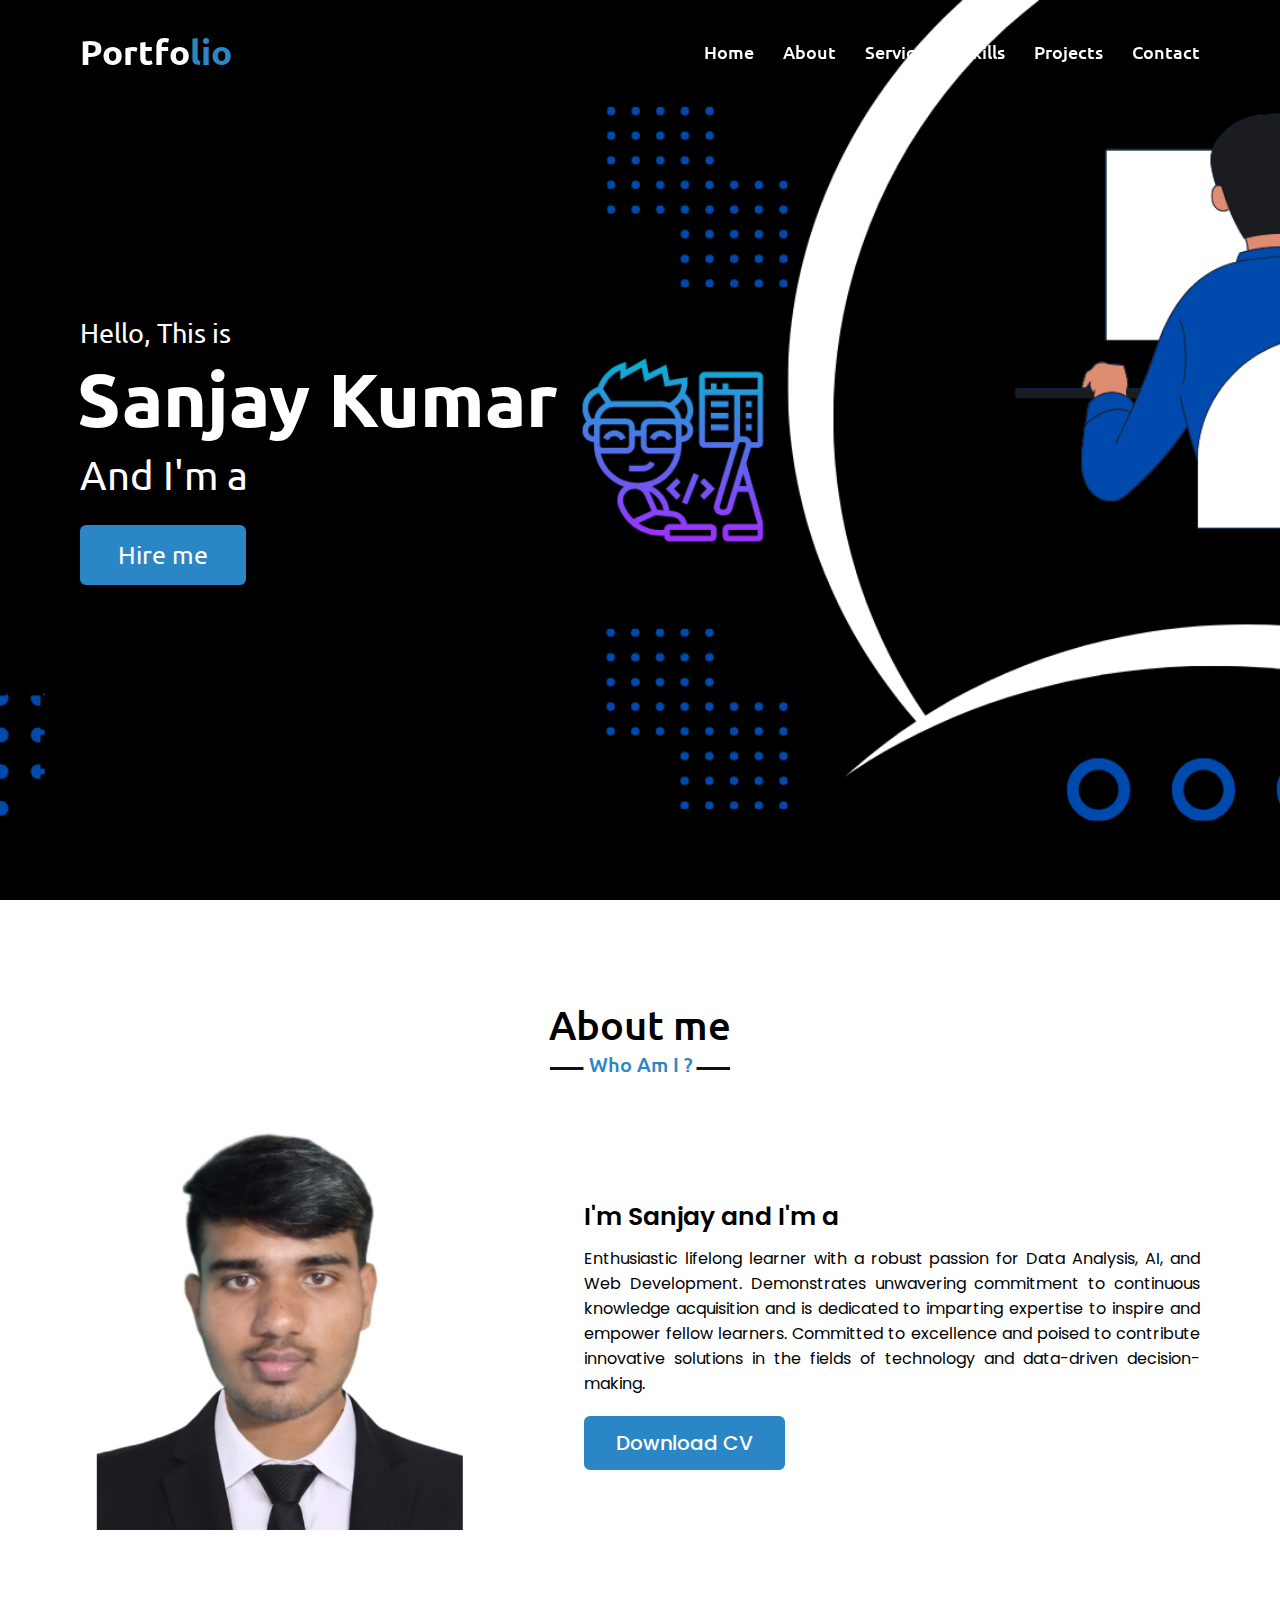
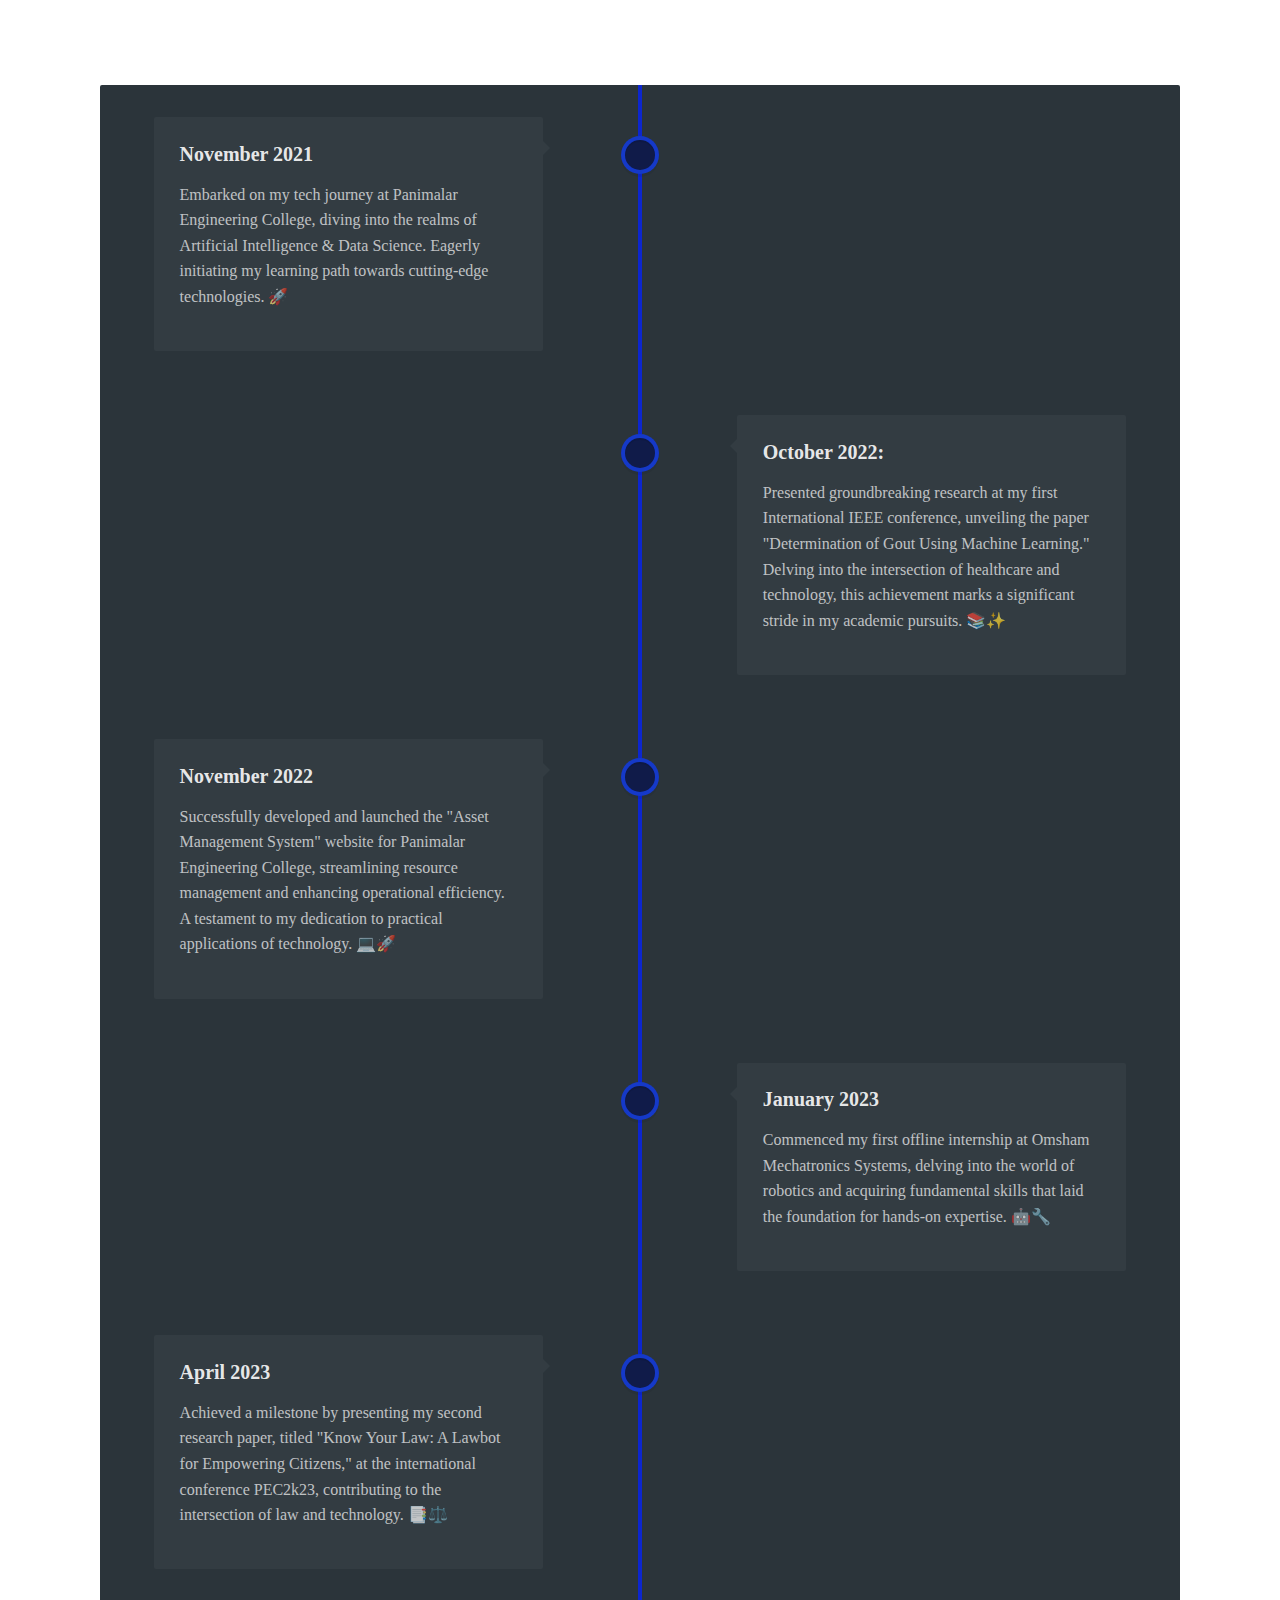
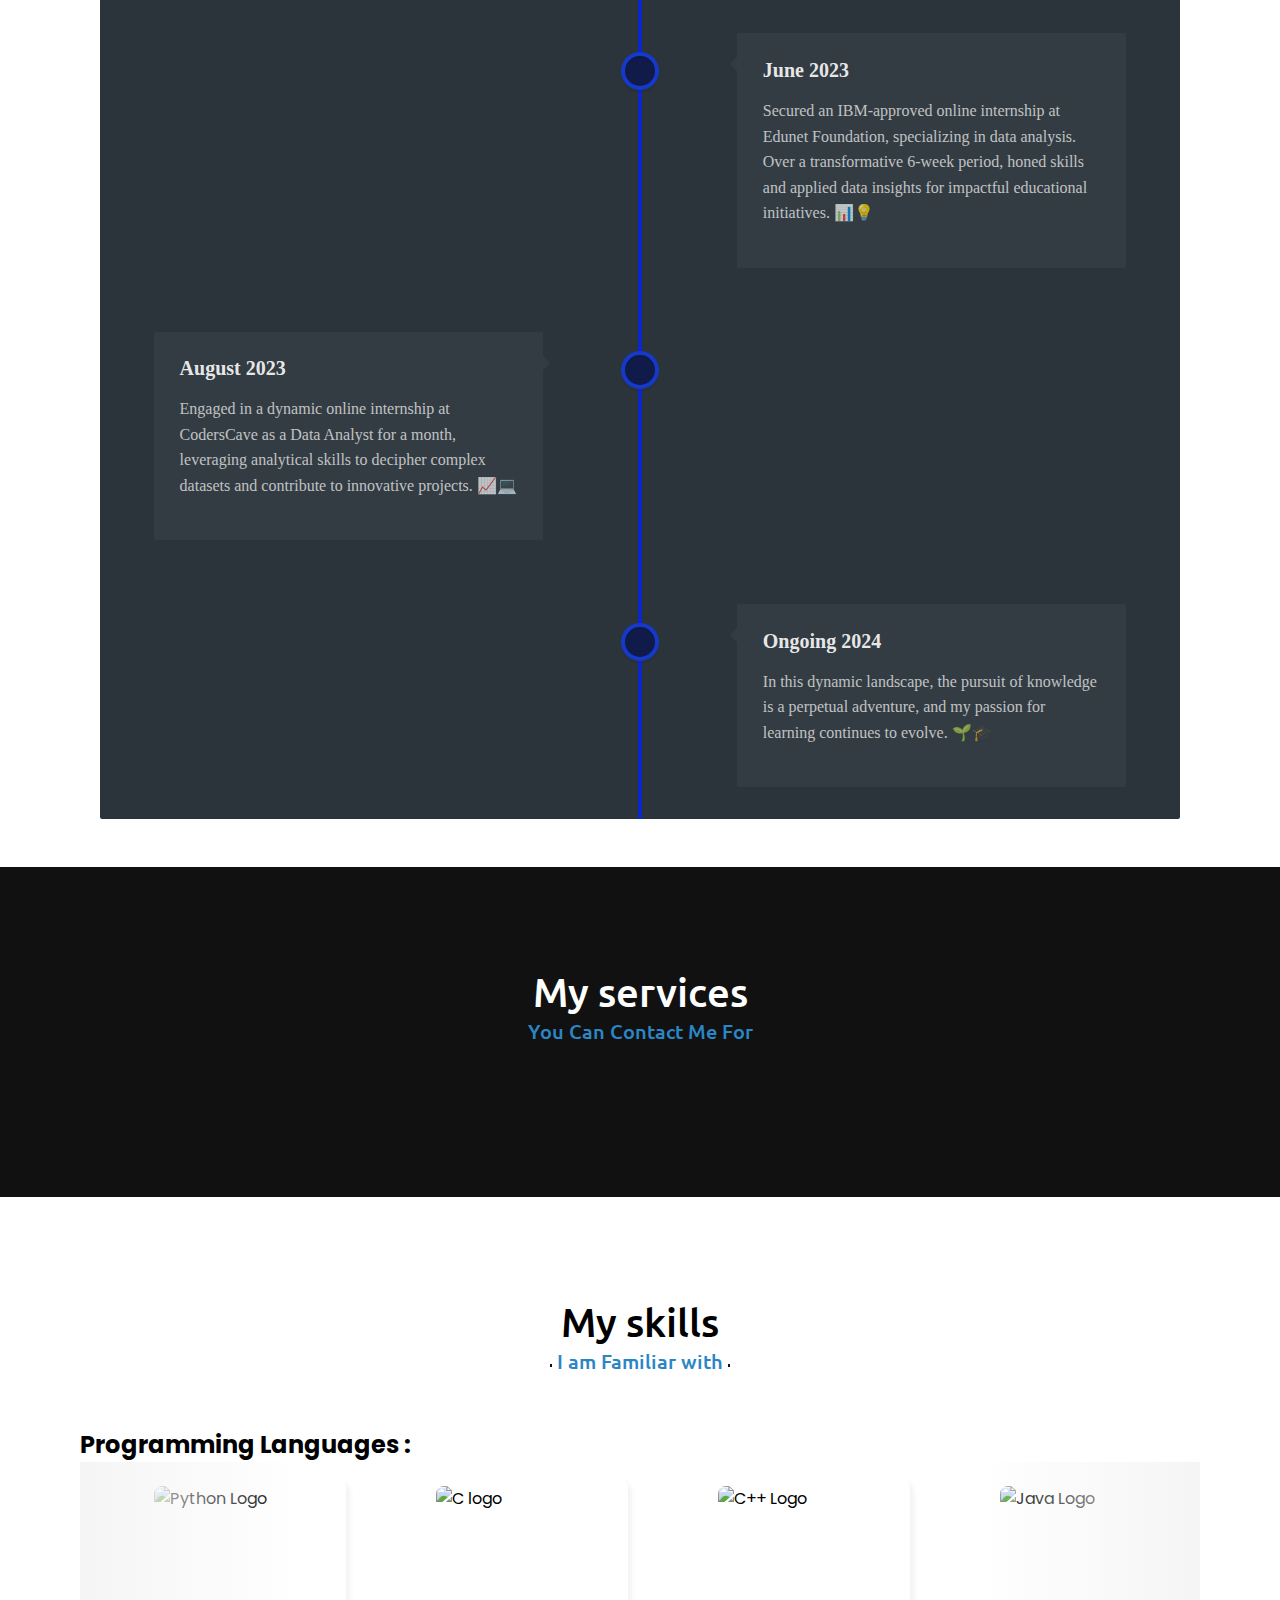
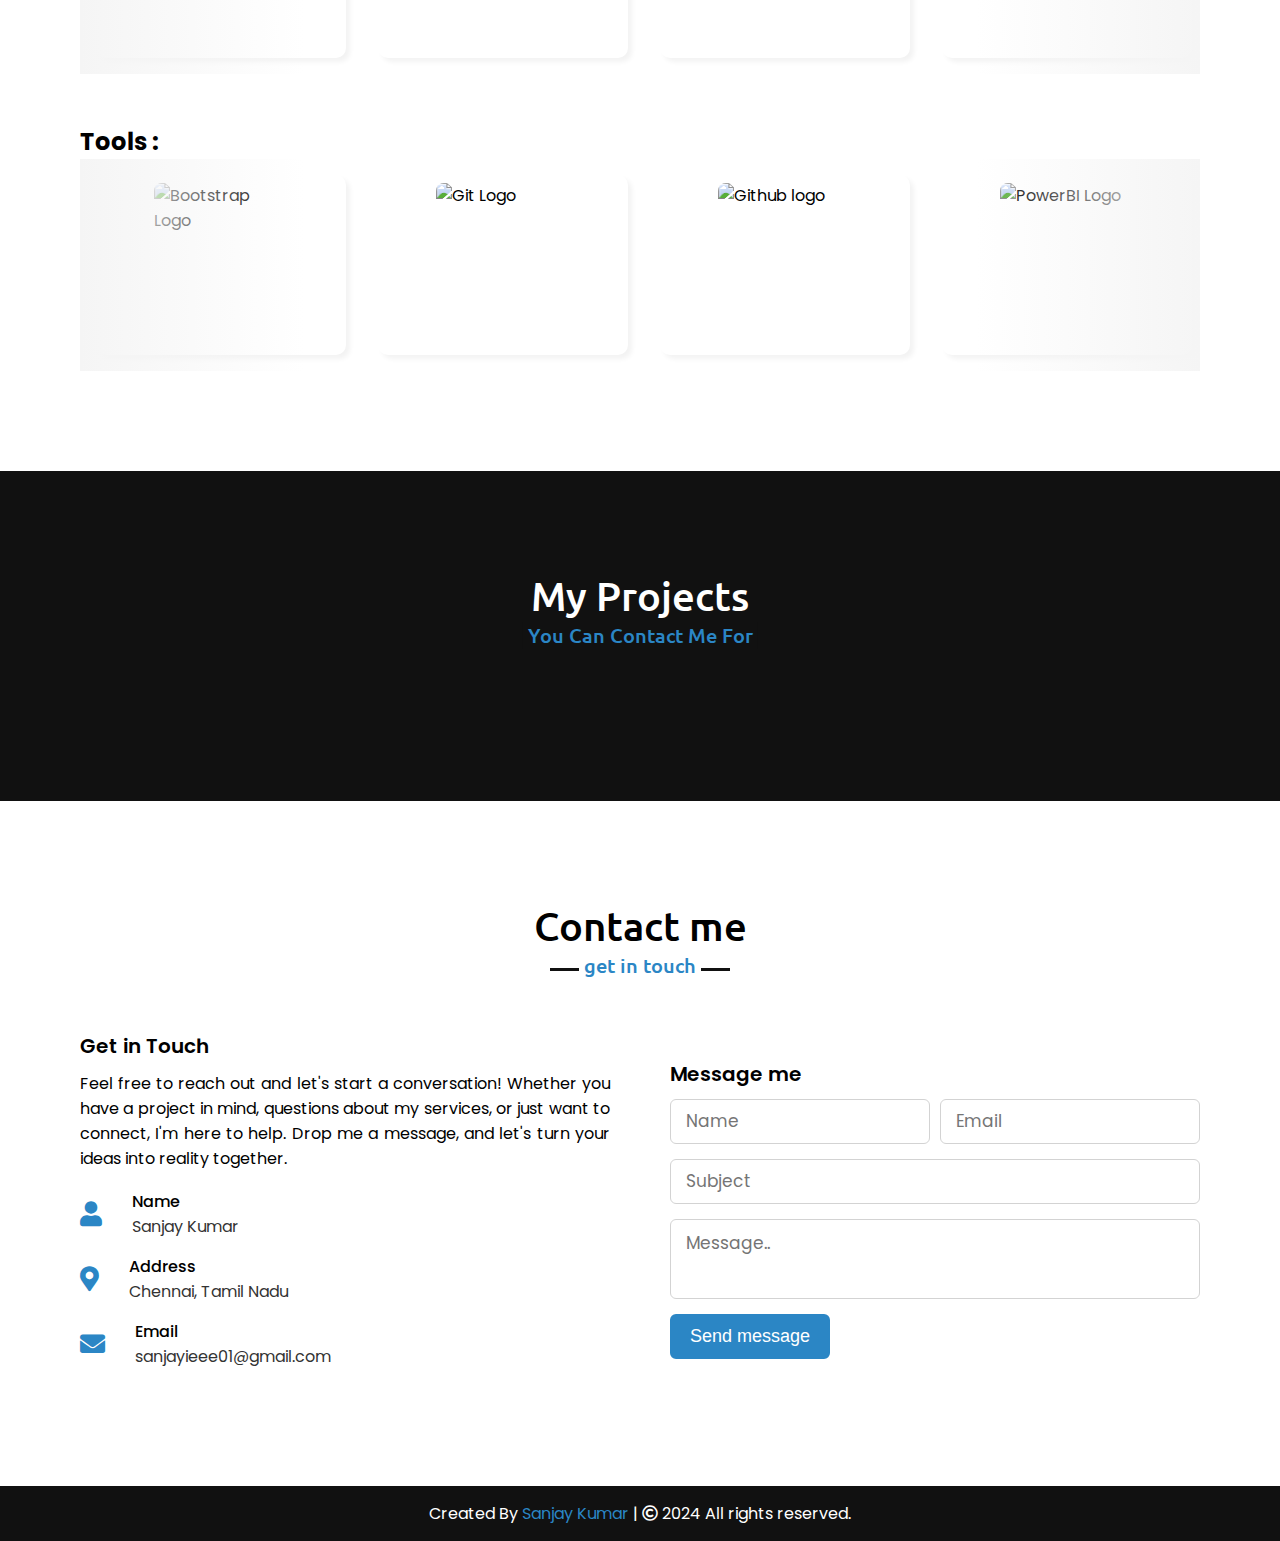
==== commit c844ed35: "Update index.html" ====
--- a/index.html
+++ b/index.html
@@ -53,7 +53,7 @@
     </div>
     <nav class="navbar">
         <div class="max-width">
-            <div class="logo"><a href="#">Portfo<span>lio.</span></a></div>
+            <div class="logo"><a href="#">Portfo<span>lio</span></a></div>
             <ul class="menu">
                 <li><a href="#home" class="menu-btn">Home</a></li>
                 <li><a href="#about" class="menu-btn">About</a></li>
@@ -386,57 +386,6 @@
 
                 </div>
             </div>
-
-
-            <!--<div class="skills-content">
-                <div class="column left">
-                    <div class="text">My creative skills & experiences.</div>
-                    <p>Lorem ipsum dolor sit amet consectetur adipisicing elit. Dignissimos, ratione error est recusandae consequatur, iusto illum deleniti quidem impedit, quos quaerat quis minima sequi. Cupiditate recusandae laudantium esse, harum animi aspernatur quisquam et delectus ipsum quam alias quaerat? Quasi hic quidem illum. Ad delectus natus aut hic explicabo minus quod.</p>
-                    <a href="#">Read more</a>
-                </div>
-                <div class="card">
-                    <div class="box">
-                    Sanjay Kumar
-                </div>
-            </div>
-                <div class="column right">
-                    <div class="bars">
-                        <div class="info">
-                            <span>HTML</span>
-                            <span>90%</span>
-                        </div>
-                        <div class="line html"></div>
-                    </div>
-                    <div class="bars">
-                        <div class="info">
-                            <span>CSS</span>
-                            <span>60%</span>
-                        </div>
-                        <div class="line css"></div>
-                    </div>
-                    <div class="bars">
-                        <div class="info">
-                            <span>JavaScript</span>
-                            <span>80%</span>
-                        </div>
-                        <div class="line js"></div>
-                    </div>
-                    <div class="bars">
-                        <div class="info">
-                            <span>PHP</span>
-                            <span>50%</span>
-                        </div>
-                        <div class="line php"></div>
-                    </div>
-                    <div class="bars">
-                        <div class="info">
-                            <span>MySQL</span>
-                            <span>70%</span>
-                        </div>
-                        <div class="line mysql"></div>
-                    </div>
-                </div>
-            </div>-->
         </div>
     </section>
 
@@ -516,51 +465,6 @@
             </div>
         </div>
     </section>
-
-    <!-- teams section start -->
-    <!--<section class="teams" id="teams">
-        <div class="max-width">
-            <h2 class="title">My teams</h2>
-            <div class="carousel owl-carousel">
-                <div class="card">
-                    <div class="box">
-                        <img src="images/profile-1.jpeg" alt="">
-                        <div class="text">Someone name</div>
-                        <p>Lorem ipsum dolor sit amet consectetur adipisicing elit.</p>
-                    </div>
-                </div>
-                <div class="card">
-                    <div class="box">
-                        <img src="images/profile-2.jpeg" alt="">
-                        <div class="text">Someone name</div>
-                        <p>Lorem ipsum dolor sit amet consectetur adipisicing elit.</p>
-                    </div>
-                </div>
-                <div class="card">
-                    <div class="box">
-                        <img src="images/profile-3.jpeg" alt="">
-                        <div class="text">Someone name</div>
-                        <p>Lorem ipsum dolor sit amet consectetur adipisicing elit.</p>
-                    </div>
-                </div>
-                <div class="card">
-                    <div class="box">
-                        <img src="images/profile-4.jpeg" alt="">
-                        <div class="text">Someone name</div>
-                        <p>Lorem ipsum dolor sit amet consectetur adipisicing elit.</p>
-                    </div>
-                </div>
-                <div class="card">
-                    <div class="box">
-                        <img src="images/profile-5.jpeg" alt="">
-                        <div class="text">Someone name</div>
-                        <p>Lorem ipsum dolor sit amet consectetur adipisicing elit.</p>
-                    </div>
-                </div>
-            </div>
-        </div>
-    </section> -->
-
 
     <!-- contact section start -->
     <section class="contact" id="contact">
@@ -598,21 +502,24 @@
                 </div>
                 <div class="column right">
                     <div class="text">Message me</div>
-                    <form action="#">
+                    <form action="https://formsubmit.co/be1d210fea08c1276d0bbd5c3381447c"  method="POST">
                         <div class="fields">
                             <div class="field name">
-                                <input type="text" placeholder="Name" required>
+                                <input type="text" name="name" placeholder="Name" required>
                             </div>
                             <div class="field email">
-                                <input type="email" placeholder="Email" required>
+                                <input type="email" name="email" placeholder="Email" required>
                             </div>
                         </div>
                         <div class="field">
-                            <input type="text" placeholder="Subject" required>
+                            <input type="text" name="subject" placeholder="Subject" required>
                         </div>
                         <div class="field textarea">
-                            <textarea cols="30" rows="10" placeholder="Message.." required></textarea>
-                        </div>
+                            <textarea cols="30" rows="10" name="msg" placeholder="Message.." required></textarea>
+                        </div>
+                        <input type="hidden" name="_captcha" value="false">
+                        <input type="hidden" name="_template" value="table">
+                        <input type="hidden" name="_next" value="https://rawcdn.githack.com/SanjayKumar-Codes/SanjayKumar-Codes.github.io/f3f264815b0068167c743acfa8093e6559277362/Thank_You.html">
                         <div class="button-area">
                             <button type="submit">Send message</button>
                         </div>
--- a/style.css
+++ b/style.css
@@ -360,7 +360,7 @@
 /* skills section styling */
 
 .skills .title::after {
-    content: "what i know";
+    content: "I am Familiar with";
 }
 
 .skills .skills-content .column {
@@ -449,7 +449,7 @@
 
 /* teams section styling */
 .teams .title::after {
-    content: "who with me";
+    content: "You Can Contact Me For";
 }
 
 .teams .carousel .card {
@@ -1209,4 +1209,4 @@
         right: 122%;
         text-align: right;
     }
-}+}
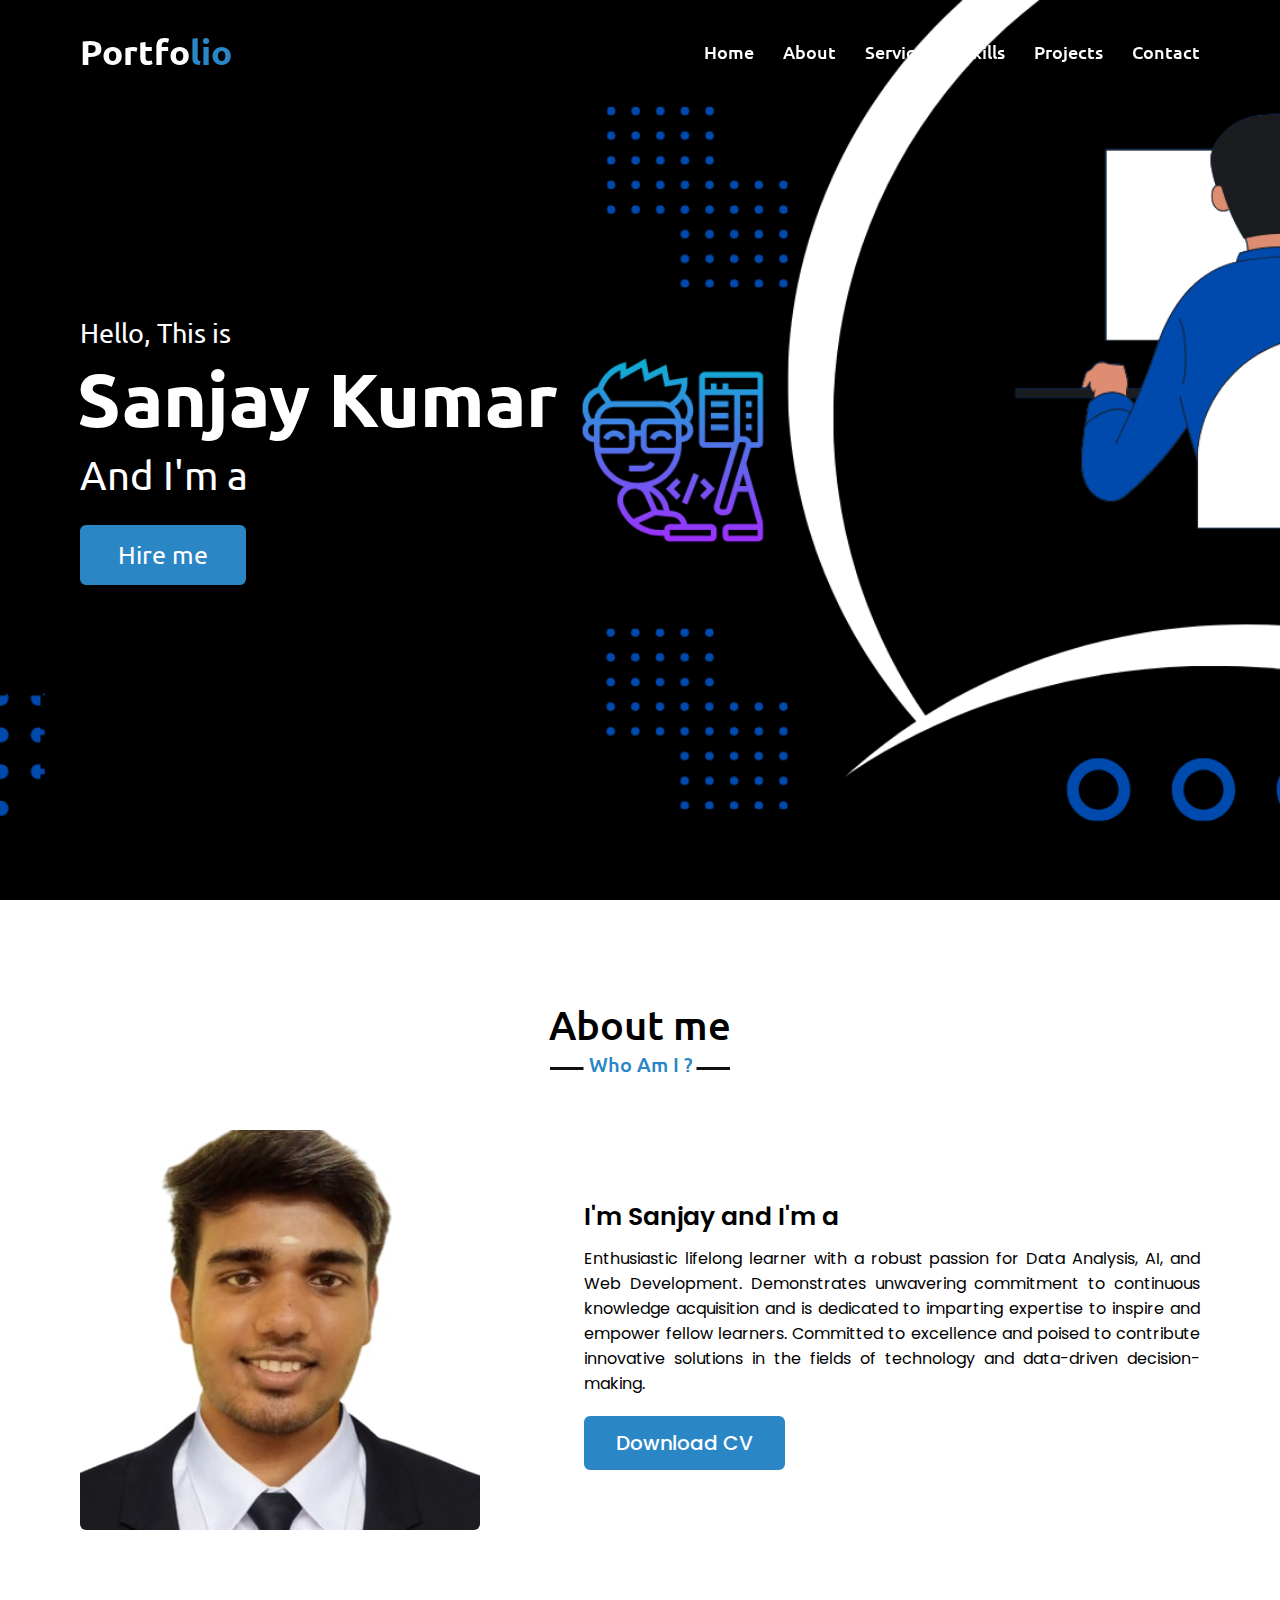
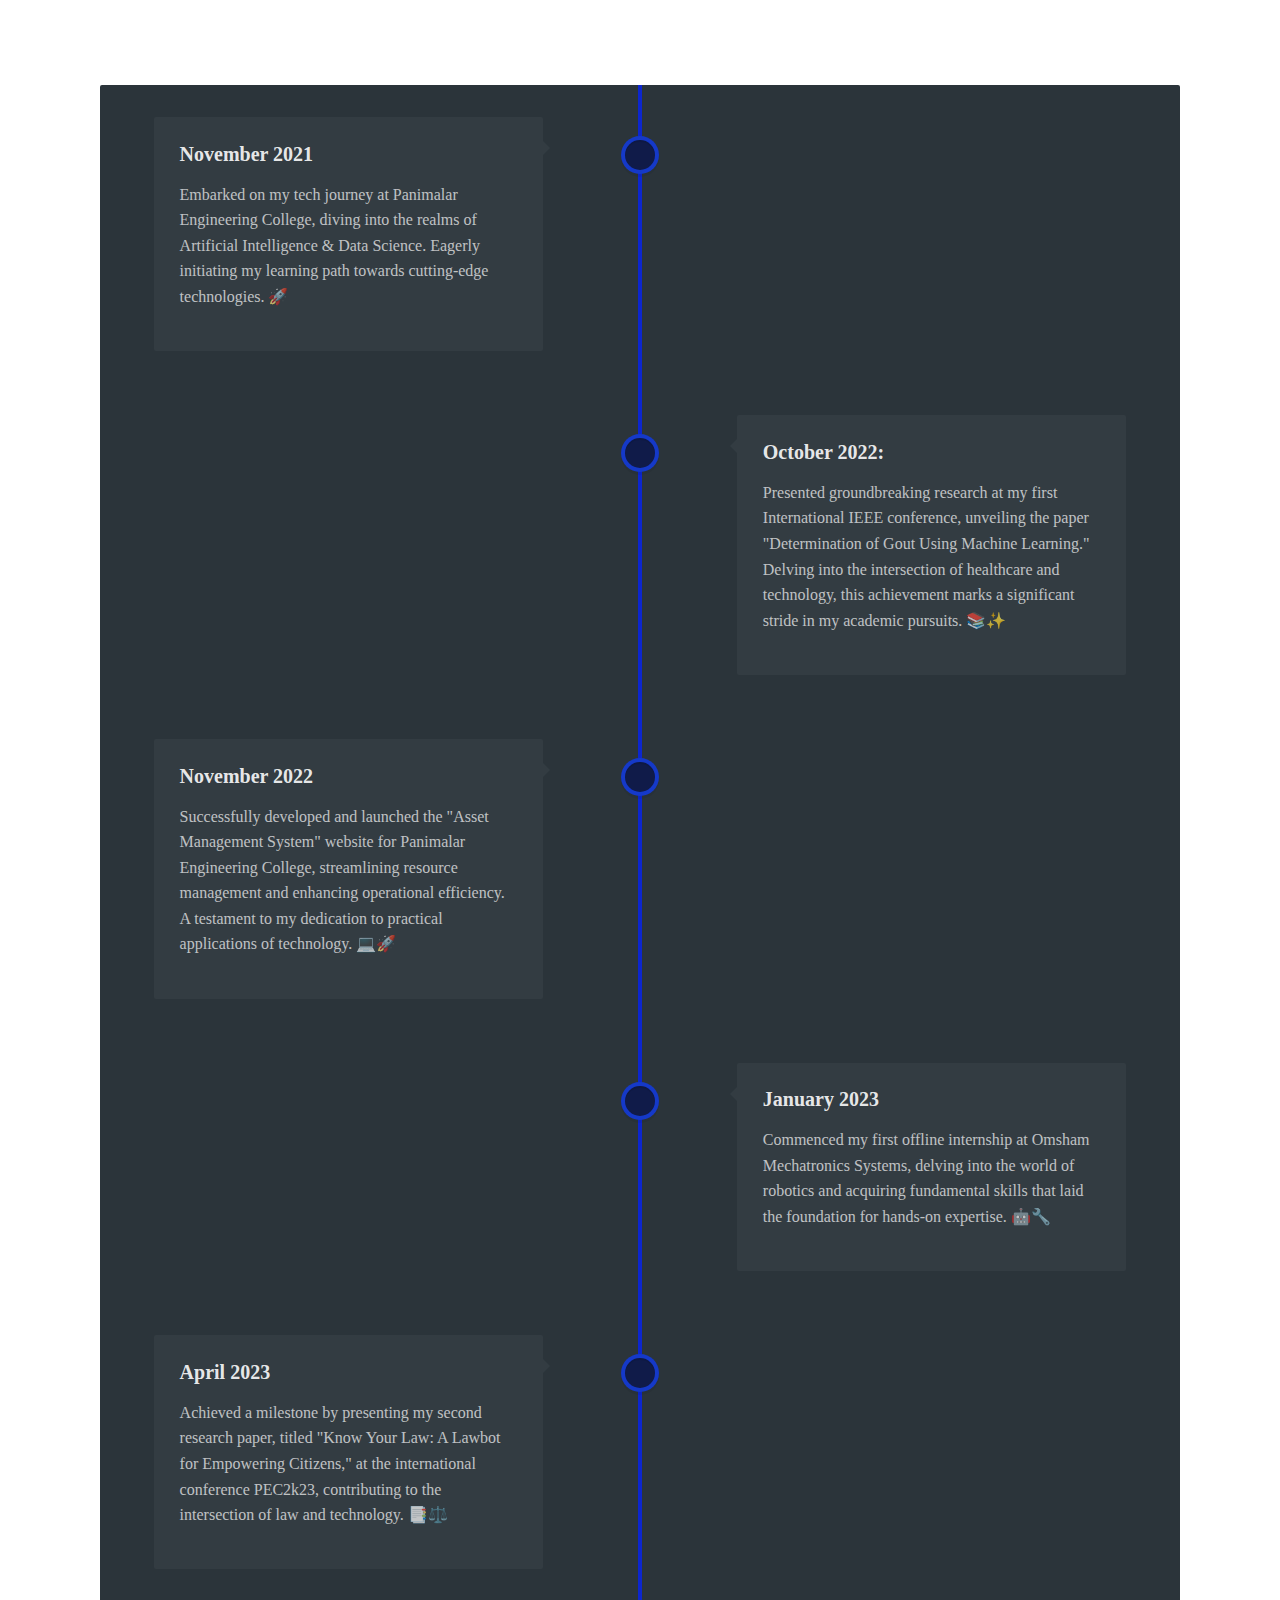
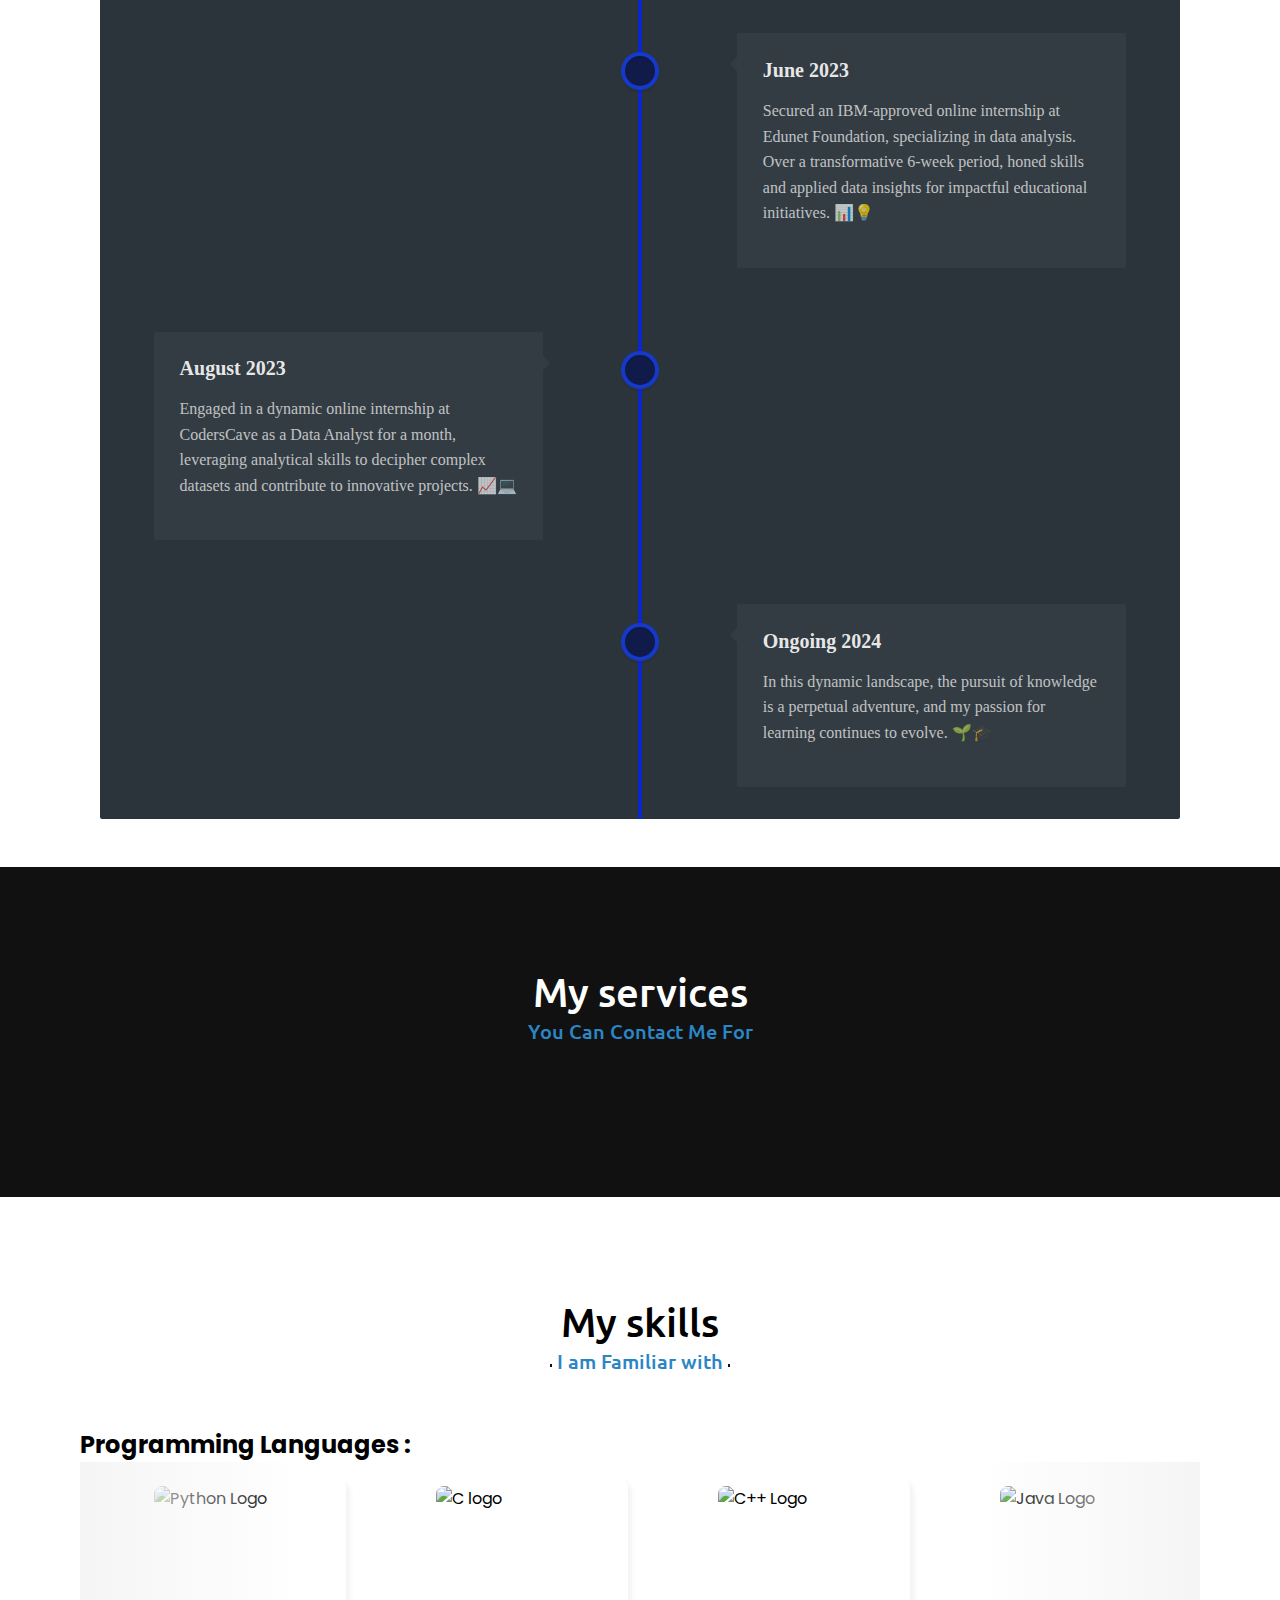
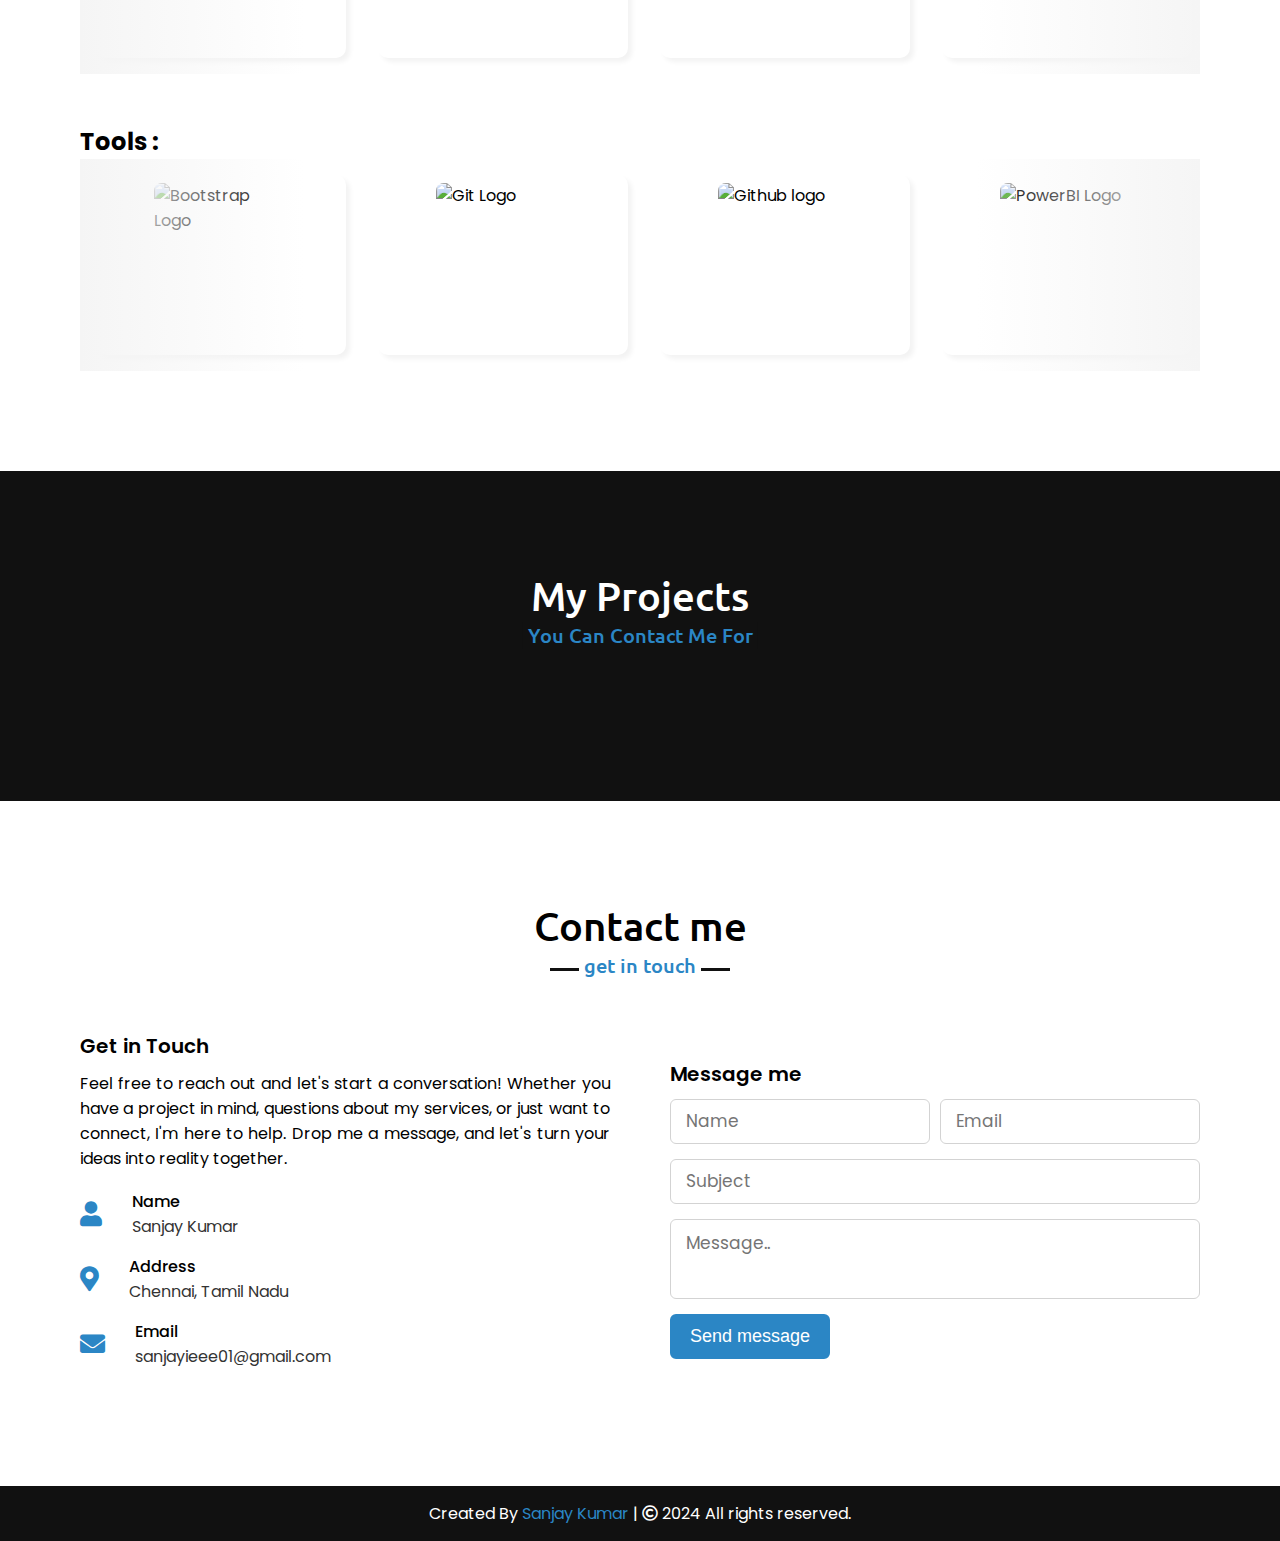
==== commit b81b7b72: "Update index.html" ====
--- a/index.html
+++ b/index.html
@@ -86,7 +86,7 @@
             <h2 class="title">About me</h2>
             <div class="about-content">
                 <div class="column left">
-                    <img src="images/profile-2.jpg" alt="">
+                    <img src="images/photo.jpg" alt="">
                 </div>
                 <div class="column right">
                     <div class="text">I'm Sanjay and I'm a <span class="typing-2"></span></div>
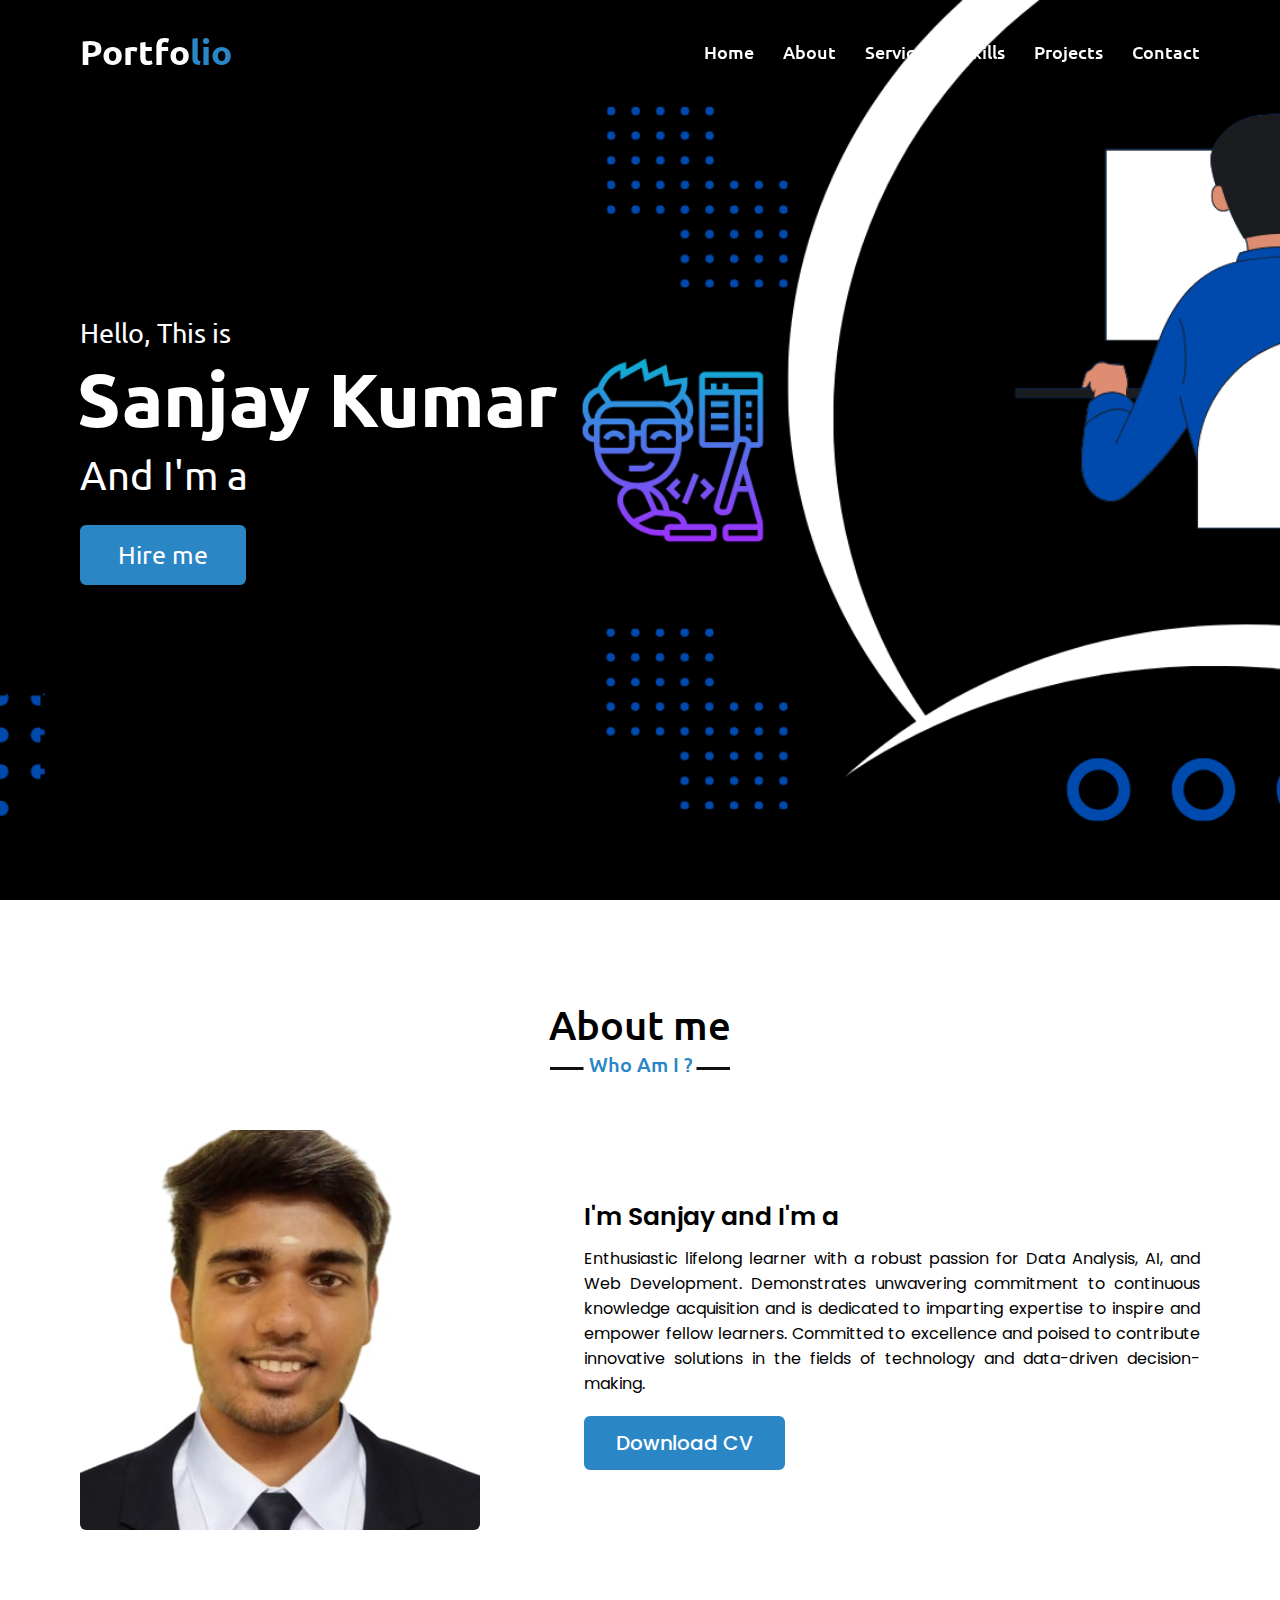
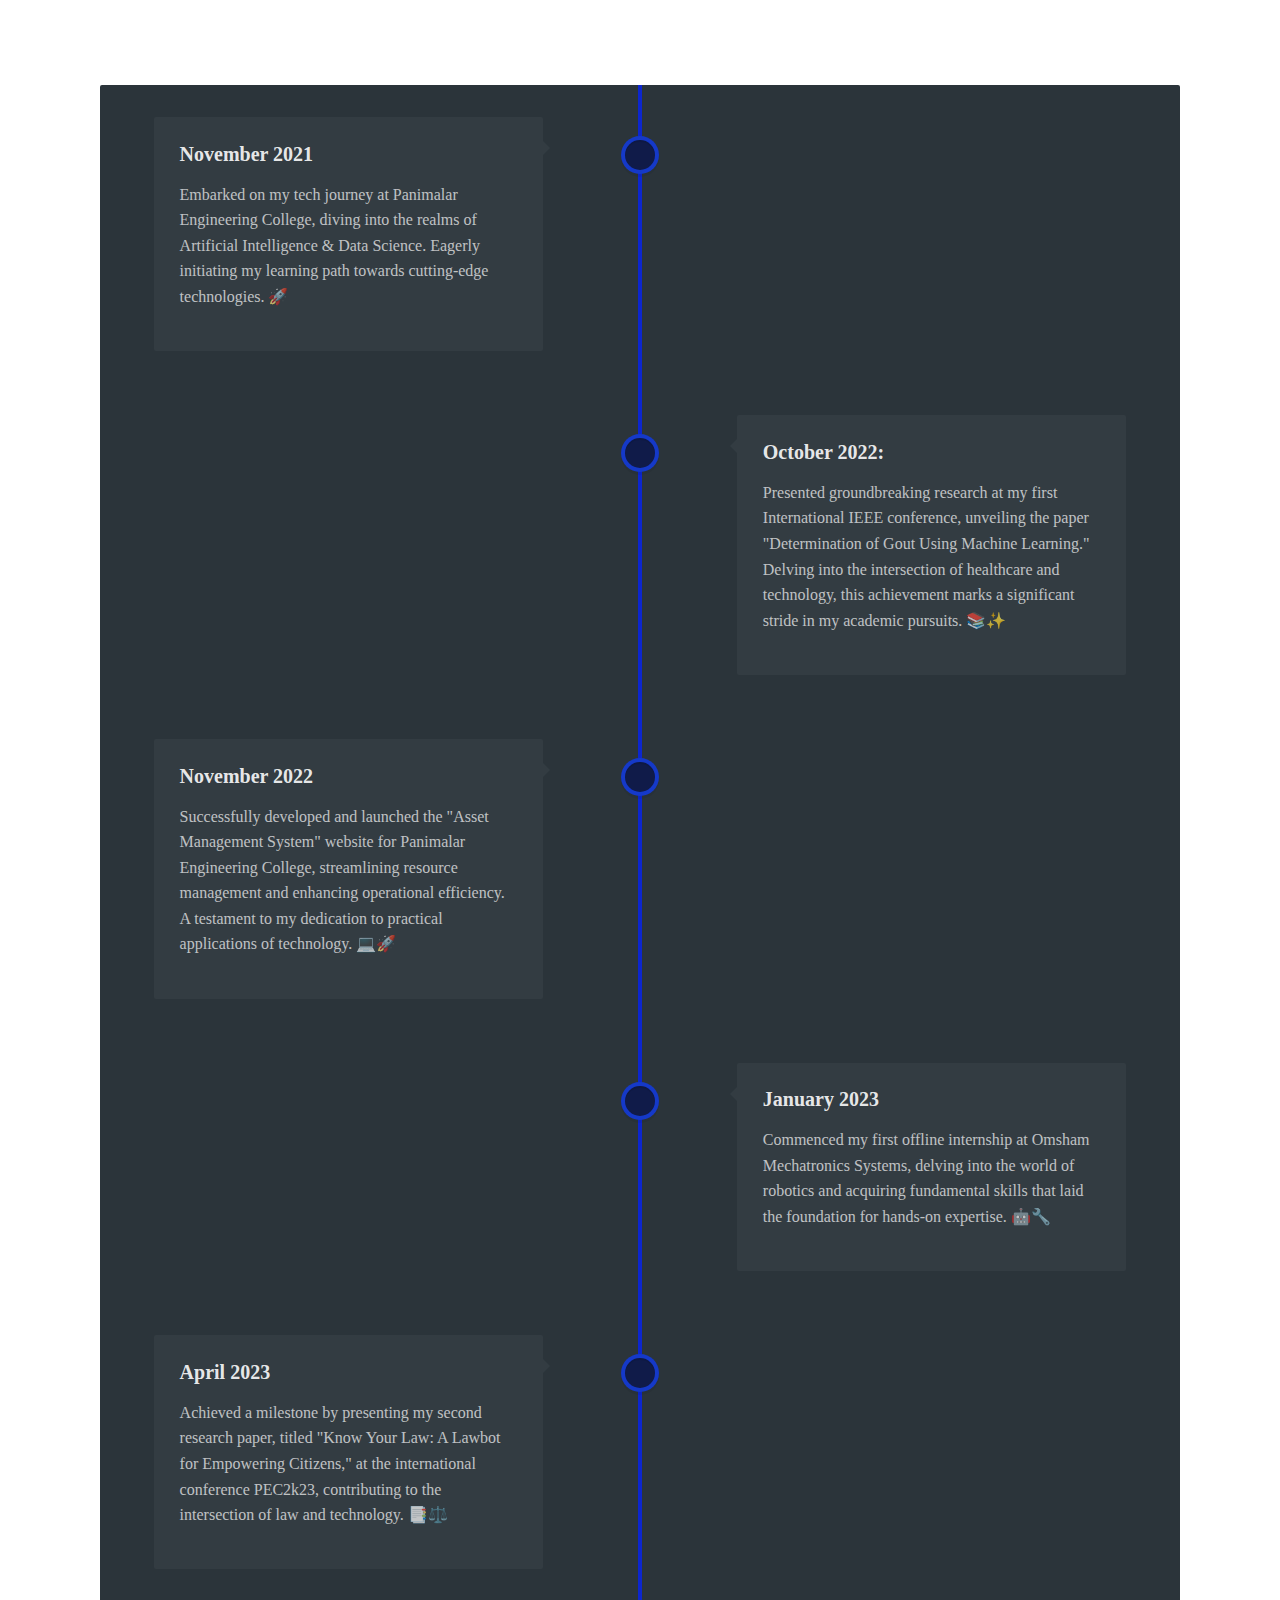
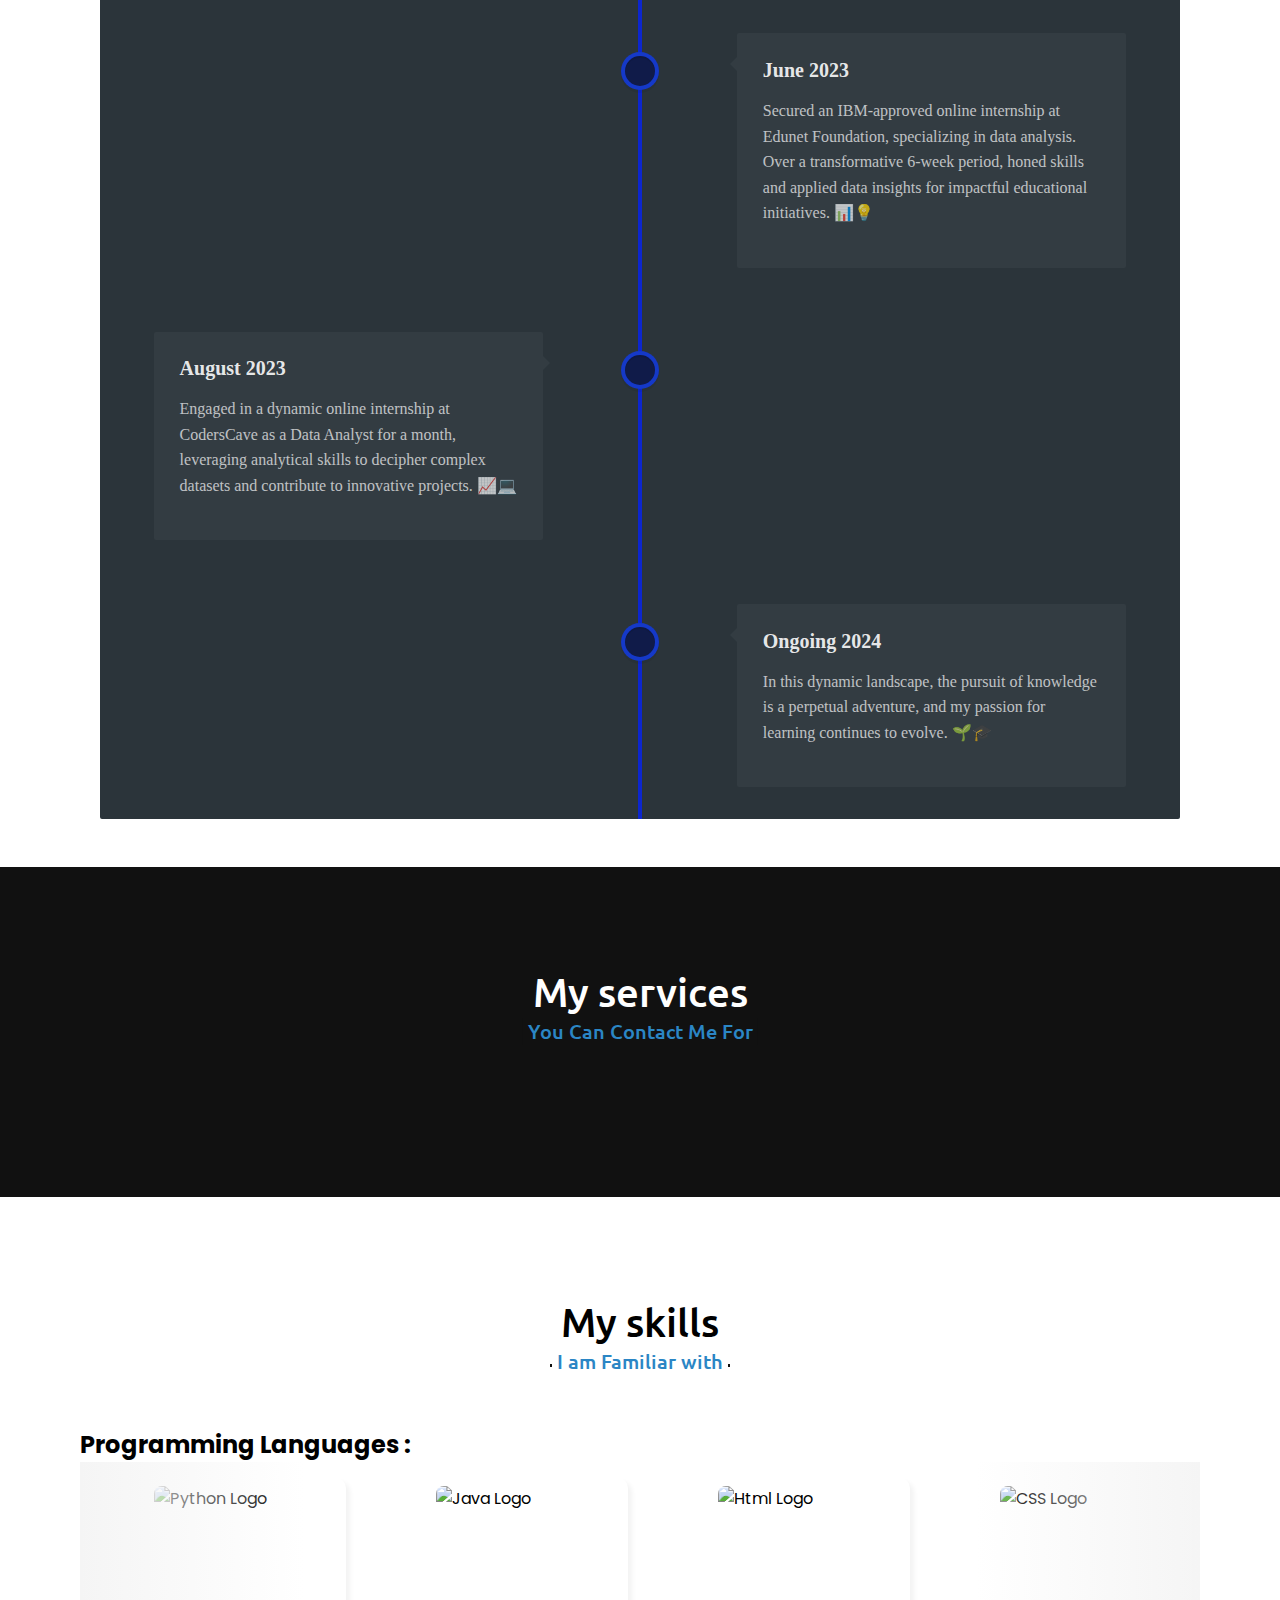
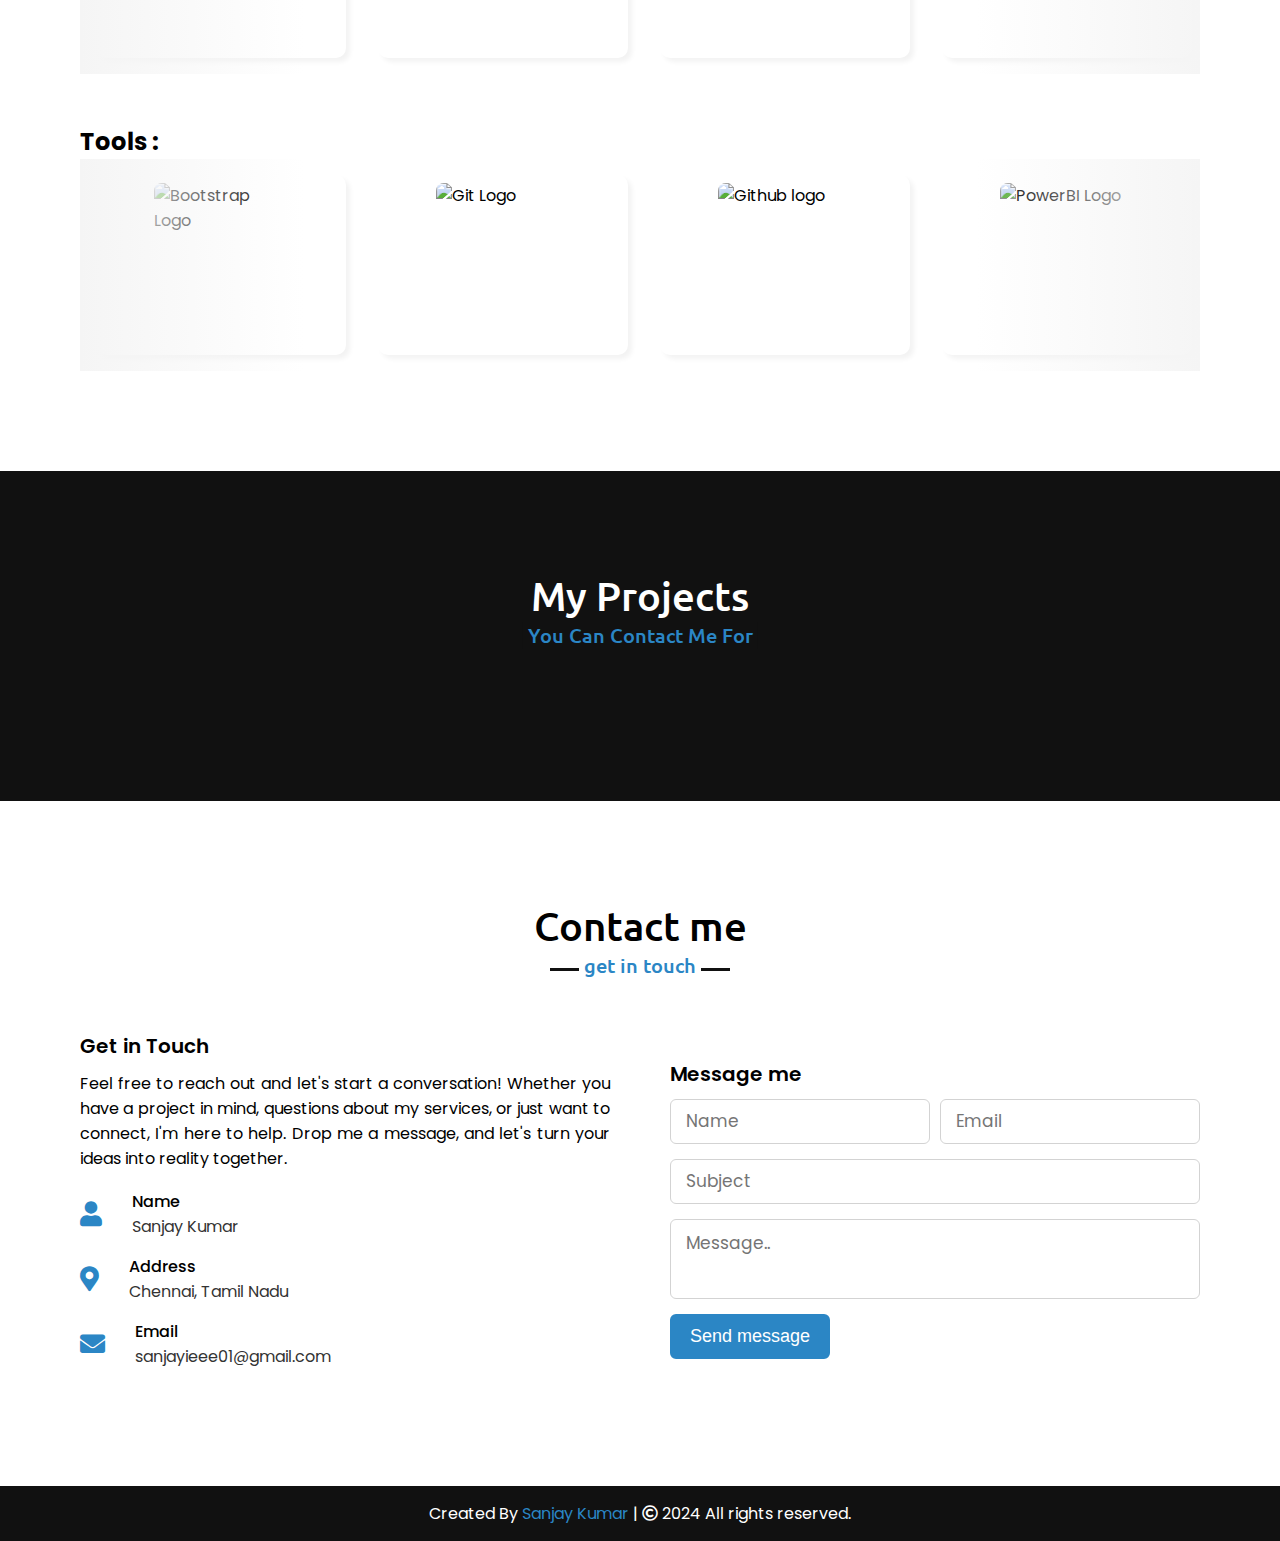
==== commit f40f9879: "Photos and resumes updated" ====
--- a/index.html
+++ b/index.html
@@ -23,7 +23,7 @@
 
         .image-container img {
             width: auto;
-            height: 30vh;
+            height: 40vh;
             /* Adjust the height as needed */
             margin-right: 10px;
             /* Adjust the spacing between images */
@@ -95,7 +95,7 @@
                         imparting expertise to inspire and empower fellow learners. Committed to excellence and poised
                         to contribute innovative solutions in the fields of technology and data-driven decision-making.
                     </p>
-                    <a href="./images/Sanjay_Kumar_M.pdf" target="_blank">Download CV</a>
+                    <a href="./images/Sanjay_Kumar_Resume.pdf" target="_blank">Download CV</a>
                 </div>
             </div>
         </div>
@@ -271,14 +271,6 @@
                             alt="Python Logo">
                     </div>
                     <div class="entry">
-                        <img src="https://imgs.search.brave.com/kbIST97wBjybu79oHpie4VbNH6CrI5nfzrMoOAS5OvQ/rs:fit:860:0:0/g:ce/aHR0cHM6Ly91cGxv/YWQud2lraW1lZGlh/Lm9yZy93aWtpcGVk/aWEvY29tbW9ucy8x/LzE4L0NfUHJvZ3Jh/bW1pbmdfTGFuZ3Vh/Z2Uuc3Zn.svg"
-                            alt="C logo">
-                    </div>
-                    <div class="entry">
-                        <img src="https://imgs.search.brave.com/TyVUJFuwH7s97mqcsTnQ-LmlxVu05SVlUpI-mfs8XdY/rs:fit:860:0:0/g:ce/aHR0cHM6Ly9sb2dv/ZGl4LmNvbS9sb2dv/LzExMzc5NDYucG5n"
-                            alt="C++ Logo">
-                    </div>
-                    <div class="entry">
                         <img src="https://cdn.freebiesupply.com/logos/thumbs/1x/java-14-logo.png" alt="Java Logo">
                     </div>
                     <div class="entry">
@@ -290,24 +282,12 @@
                             alt="CSS Logo">
                     </div>
                     <div class="entry">
-                        <img src="https://imgs.search.brave.com/9KZ5QUku30Chnurf7-gsZOBdZa3CSEHfxWW1dcJ3gPk/rs:fit:860:0:0/g:ce/aHR0cHM6Ly91cGxv/YWQud2lraW1lZGlh/Lm9yZy93aWtpcGVk/aWEvY29tbW9ucy8y/LzI3L1BIUC1sb2dv/LnN2Zw.svg"
+                        <img src="https://external-content.duckduckgo.com/iu/?u=https%3A%2F%2Finfinmobile.com%2Fwp-content%2Fuploads%2F2022%2F04%2Fphp-logo-png-transparent-e1650600938676.png&f=1&nofb=1&ipt=d6b1fe0c7b3e72a025f70514d062bfc0e6ee565fbc555a16c03697c2f9e49eb7&ipo=images"
                             alt="PHP Logo">
                     </div>
                     <div class="entry">
                         <img src="https://imgs.search.brave.com/t3FXQTWv3AiPRmihb6w7Wk5YTgsp8i6V89B_5k8G814/rs:fit:860:0:0/g:ce/aHR0cHM6Ly9zZWVr/bG9nby5jb20vaW1h/Z2VzL0ovamF2YXNj/cmlwdC1sb2dvLUU5/NjdFODdENzQtc2Vl/a2xvZ28uY29tLnBu/Zw"
                             alt="Javascript ">
-                    </div>
-                    <div class="entry">
-                        <img src="https://imgs.search.brave.com/wpWkbh6T-5GUmy2bDzy9HALbY8kn7ewxVo3_qu0hLnU/rs:fit:860:0:0/g:ce/aHR0cHM6Ly91cGxv/YWQud2lraW1lZGlh/Lm9yZy93aWtpcGVk/aWEvY29tbW9ucy8z/LzMwL1JlYWN0X0xv/Z29fU1ZHLnN2Zw.svg"
-                            alt="React JS">
-                    </div>
-                    <div class="entry">
-                        <img src="https://imgs.search.brave.com/mt3_ltFUor3sJTiWHdmFbORv1QE3PUtM9gsygWvKgFQ/rs:fit:860:0:0/g:ce/aHR0cHM6Ly9zZWVr/bG9nby5jb20vaW1h/Z2VzL04vbm9kZWpz/LWxvZ28tRkJFMTIy/RTM3Ny1zZWVrbG9n/by5jb20ucG5n"
-                            alt="Node JS">
-                    </div>
-                    <div class="entry">
-                        <img src="https://imgs.search.brave.com/vwFj-8iFYyd_V6gudqZ3Qqc0G3S7vSO-88O7E0a51Wc/rs:fit:860:0:0/g:ce/aHR0cHM6Ly93d3cu/bG9nby53aW5lL2Ev/bG9nby9SXyhwcm9n/cmFtbWluZ19sYW5n/dWFnZSkvUl8ocHJv/Z3JhbW1pbmdfbGFu/Z3VhZ2UpLUxvZ28u/d2luZS5zdmc.svg"
-                            alt="R Logo">
                     </div>
                     <div class="entry">
                         <img src="https://imgs.search.brave.com/vwFj-8iFYyd_V6gudqZ3Qqc0G3S7vSO-88O7E0a51Wc/rs:fit:860:0:0/g:ce/aHR0cHM6Ly93d3cu/bG9nby53aW5lL2Ev/bG9nby9SXyhwcm9n/cmFtbWluZ19sYW5n/dWFnZSkvUl8ocHJv/Z3JhbW1pbmdfbGFu/Z3VhZ2UpLUxvZ28u/d2luZS5zdmc.svg"
@@ -328,7 +308,7 @@
 
                 <div class="items">
                     <div class="entry">
-                        <img src="https://imgs.search.brave.com/jLap1gkvy3LYJ3tzFyGH-gsbcPd3wiGPQVq7Bs9guEo/rs:fit:860:0:0/g:ce/aHR0cHM6Ly91cGxv/YWQud2lraW1lZGlh/Lm9yZy93aWtpcGVk/aWEvY29tbW9ucy9i/L2IyL0Jvb3RzdHJh/cF9sb2dvLnN2Zw.svg"
+                        <img src="https://external-content.duckduckgo.com/iu/?u=https%3A%2F%2Fen.vetores.org%2Fwp-content%2Fuploads%2Fbootstrap.png&f=1&nofb=1&ipt=86d8a931fecf7037b3abc0813a4c49480dd58dc776fa61c27aeb8d9ac56b8f70&ipo=images"
                             alt="Bootstrap Logo">
                     </div>
                     <div class="entry">
@@ -336,29 +316,22 @@
                             alt="Git Logo">
                     </div>
                     <div class="entry">
-                        <img src="https://imgs.search.brave.com/uP_AXwDlduVSD7yHigFcNnh6RHtGrwEV9jPYMurixRA/rs:fit:860:0:0/g:ce/aHR0cHM6Ly93d3cu/bG9nby53aW5lL2Ev/bG9nby9HaXRIdWIv/R2l0SHViLUxvZ28u/d2luZS5zdmc.svg"
+                        <img src="https://external-content.duckduckgo.com/iu/?u=https%3A%2F%2Fpngimg.com%2Fuploads%2Fgithub%2Fgithub_PNG80.png&f=1&nofb=1&ipt=8adf92ab44e7f5eacd595751e5d276196bb82eac8e2ffed7bf7abedacddef8ca&ipo=images"
                             alt="Github logo">
                     </div>
                     <div class="entry">
-                        <img src="https://imgs.search.brave.com/w420Gjo4m6-sTGX3pjG32vrEo2awdGEZLUF0sbSHqVo/rs:fit:860:0:0/g:ce/aHR0cHM6Ly91cGxv/YWQud2lraW1lZGlh/Lm9yZy93aWtpcGVk/aWEvY29tbW9ucy9j/L2NmL05ld19Qb3dl/cl9CSV9Mb2dvLnN2/Zw.svg"
+                        <img src="https://external-content.duckduckgo.com/iu/?u=https%3A%2F%2Fwww.jeveuxetredatascientist.fr%2Fwp-content%2Fuploads%2F2021%2F04%2Fpower-bi-logo.jpg&f=1&nofb=1&ipt=3faee391bccb339c68e51d7a6deab56f0ca2296cf1cf1cfe58c5e4c08ea636aa&ipo=images"
                             alt="PowerBI Logo">
                     </div>
                     <div class="entry">
-                        <img src="https://imgs.search.brave.com/NIe1DyUJvphOl3NAgsnOcPoGzcOHE3LK9YACHL_cOVo/rs:fit:860:0:0/g:ce/aHR0cHM6Ly91cGxv/YWQud2lraW1lZGlh/Lm9yZy93aWtpcGVk/aWEvY29tbW9ucy83/LzczL01pY3Jvc29m/dF9FeGNlbF8yMDEz/LTIwMTlfbG9nby5z/dmc.svg"
+                        <img src="https://external-content.duckduckgo.com/iu/?u=https%3A%2F%2Ftse2.mm.bing.net%2Fth%3Fid%3DOIP.0mabFE_RQxke-kS9fOZ3DAHaHR%26pid%3DApi&f=1&ipt=07449467e2d8292912d3632f875f25d4ed1c43010613ad013f7220a450f9925b&ipo=images"
                             alt="Excel Logo">
                     </div>
                     <div class="entry">
-                        <img src="https://imgs.search.brave.com/6lHxBgRoJ7Yy405ITGS8dhRMVHPgaXtdT-l8BGSmBM8/rs:fit:860:0:0/g:ce/aHR0cHM6Ly93d3cu/bG9nby53aW5lL2Ev/bG9nby9NeVNRTC9N/eVNRTC1Mb2dvLndp/bmUuc3Zn.svg"
+                        <img src="https://external-content.duckduckgo.com/iu/?u=https%3A%2F%2Fpngimg.com%2Fd%2Fmysql_PNG29.png&f=1&nofb=1&ipt=031ed8fc4e2e689604092abf95747549b711141890e3993d3766b0ffe232ecec&ipo=images"
                             alt="MYSql Logo">
                     </div>
-                    <div class="entry">
-                        <img src="https://imgs.search.brave.com/V6OoCNLWWpOLuE7hrm4Mqu5kIYmg9GtDlreQWuGDr84/rs:fit:860:0:0/g:ce/aHR0cHM6Ly93d3cu/bG9nby53aW5lL2Ev/bG9nby9TUUxpdGUv/U1FMaXRlLUxvZ28u/d2luZS5zdmc.svg"
-                            alt="SQLite Logo">
-                    </div>
-                    <div class="entry">
-                        <img src="https://cdn.freebiesupply.com/logos/thumbs/1x/postgresql-logo.png"
-                            alt="PostgreSql Logo">
-                    </div>
+                    
                     <div class="entry">
                         <img src="https://imgs.search.brave.com/zHXlVW0w-bm_Li1zCJEzy2IQCdoqJ5ebOzcfbhnNQdg/rs:fit:860:0:0/g:ce/aHR0cHM6Ly9wbHVz/cG5nLmNvbS9pbWct/cG5nL2xvZ28tbW9u/Z29kYi1wbmctbW9u/Z29kYi1sb2dvLWFu/eXRoaW5nLWJ1dC10/aGUtc2ltcGxlc3Qt/b2Ytd2ViLWFwcGxp/Y2F0aW9ucy1yZXF1/aXJlcy1hLWRhdGFi/YXNlLXRvLXN0b3Jl/LWFuZC1zZXJ2ZS1j/b250ZW50LWZyb20t/Y2hvb3NpbmctdGhl/LXJpZ2h0LWRhdGFi/YXNlLWFuZC1zdHJ1/Y3R1cmluZy00MTMu/cG5n"
                             alt="Mango DB">
@@ -375,10 +348,7 @@
                         <img src="https://imgs.search.brave.com/zgzvXz9ZewLjQOn9Pdg2QIAeyggJZPK5V-NhZ44VnhE/rs:fit:860:0:0/g:ce/aHR0cHM6Ly9mcmVl/bG9nb3BuZy5jb20v/aW1hZ2VzL2FsbF9p/bWcvMTY2NDI4NDgz/NmNhcC1jdXQtbG9n/by1wbmcucG5n"
                             alt="Capcut Logo">
                     </div>
-                    <div class="entry">
-                        <img src="https://imgs.search.brave.com/qMQ6ladRPDr7nOboMD1wQ83xaAsoGwJV4OM8-QJX1QA/rs:fit:860:0:0/g:ce/aHR0cHM6Ly9mcmVl/bG9nb3BuZy5jb20v/aW1hZ2VzL2FsbF9p/bWcvMTY2NDIxNzA0/OGxvZ28ta2luZW1h/c3Rlci1wbmcucG5n"
-                            alt="KineMaster Logo">
-                    </div>
+                    
                     <div class="entry">
                         <img src="https://imgs.search.brave.com/zgzvXz9ZewLjQOn9Pdg2QIAeyggJZPK5V-NhZ44VnhE/rs:fit:860:0:0/g:ce/aHR0cHM6Ly9mcmVl/bG9nb3BuZy5jb20v/aW1hZ2VzL2FsbF9p/bWcvMTY2NDI4NDgz/NmNhcC1jdXQtbG9n/by1wbmcucG5n"
                             alt="Capcut Logo">
